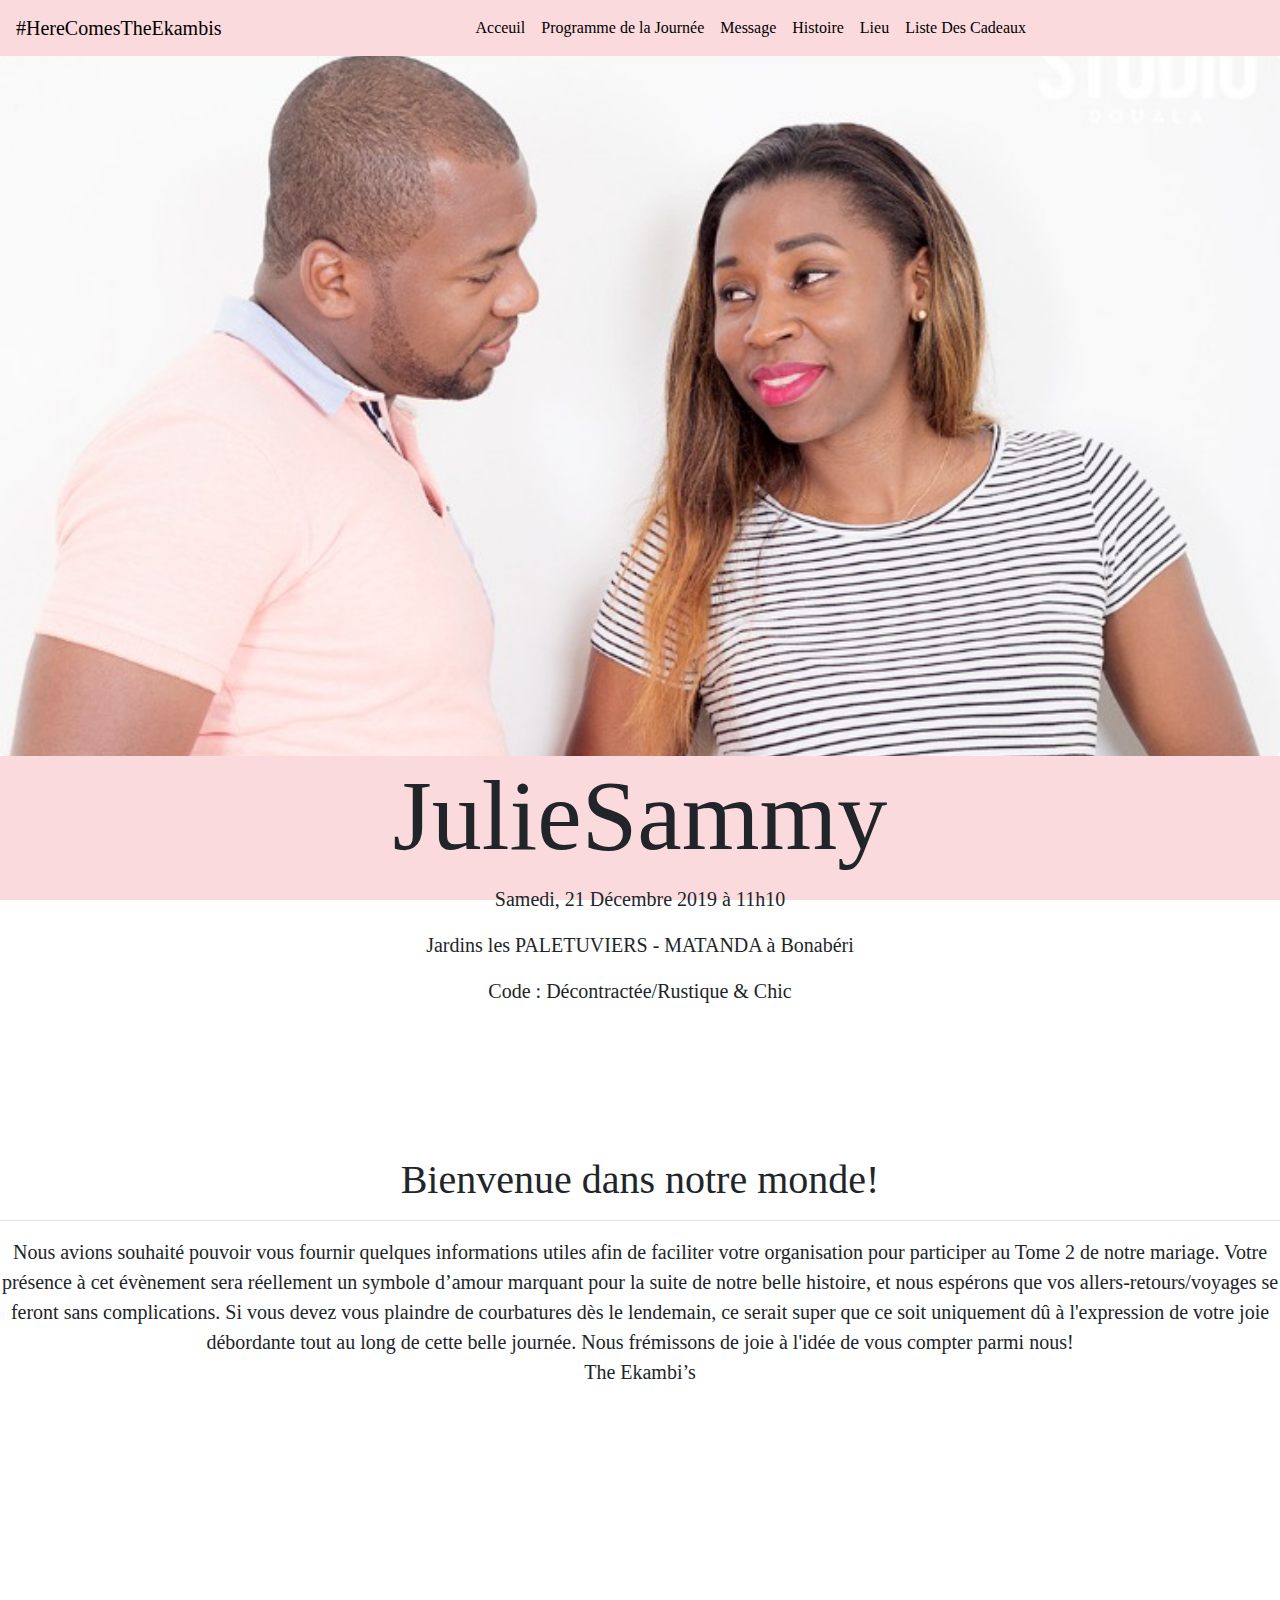
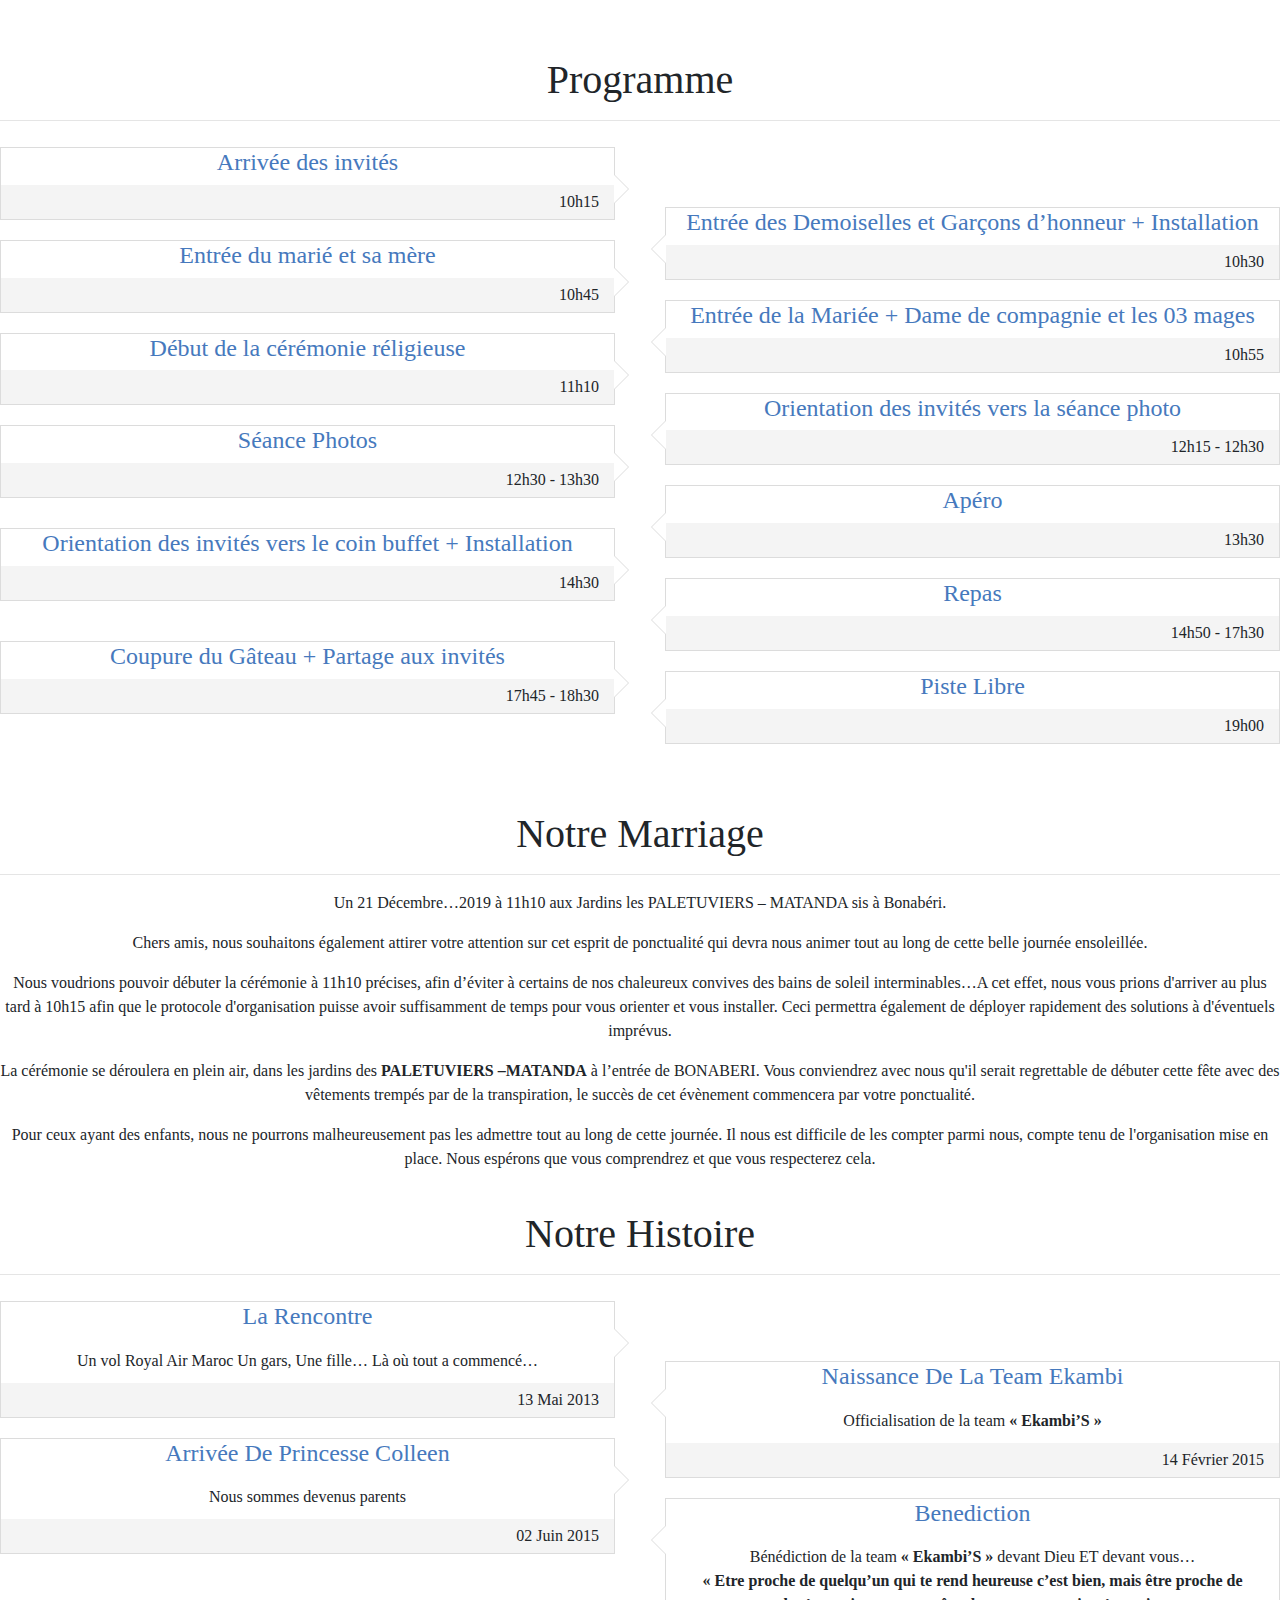
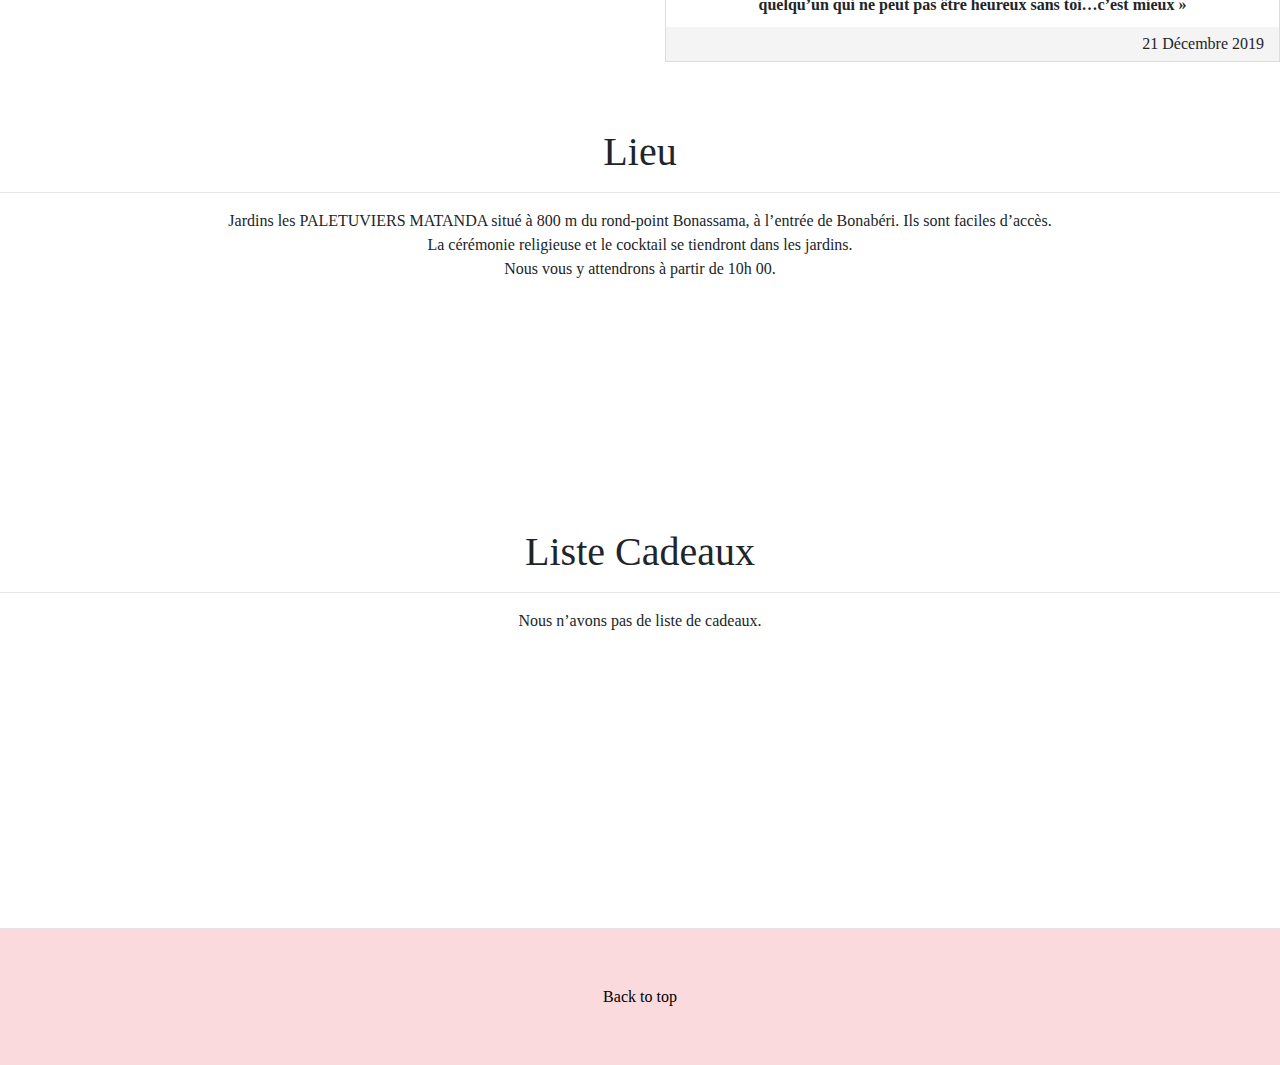
==== index.html @ 468a41d6 "fixed minors" ====
<!DOCTYPE html>
<html lang="en">
  <head>
    <meta charset="utf-8" />
    <meta
      name="viewport"
      content="width=device-width, initial-scale=1, shrink-to-fit=no"
    />
    <link
      rel="stylesheet"
      href="https://maxcdn.bootstrapcdn.com/bootstrap/4.0.0/css/bootstrap.min.css"
      integrity="sha384-Gn5384xqQ1aoWXA+058RXPxPg6fy4IWvTNh0E263XmFcJlSAwiGgFAW/dAiS6JXm"
      crossorigin="anonymous"
    />
    <link
      rel="stylesheet"
      href="https://use.fontawesome.com/releases/v5.7.1/css/all.css"
      integrity="sha384-fnmOCqbTlWIlj8LyTjo7mOUStjsKC4pOpQbqyi7RrhN7udi9RwhKkMHpvLbHG9Sr"
      crossorigin="anonymous"
    />
    <link rel="stylesheet" href="css/style.css" />
  </head>
  <body>
    <nav
      id="main-navbar"
      class="navbar sticky-top navbar-expand-lg navbar-dark bg-marriage-balais"
      style="text-align: center;"
    >
      <a class="navbar-brand" style="font-family: cursive; color: black;" href="#">#HereComesTheEkambis</a>
      <button
        class="navbar-toggler"
        type="button"
        data-toggle="collapse"
        data-target="#main-navbar-opt"
        aria-controls="main-navbar-opt"
        aria-expanded="false"
        aria-label="Toggle navigation"
      >
        <span class="navbar-toggler-icon" style="color: black"></span>
      </button>

      <div
        style="font-family: cursive;"
        class="collapse navbar-collapse"
        id="main-navbar-opt"
      >
        <ul class="navbar-nav mx-auto">
          <li class="nav-item active text-center" >
            <a class="nav-link" href="#acceuil" style="color: black;"
              >Acceuil <span class="sr-only">(current)</span></a
            >
          </li>
          <li class="nav-item text-center">
            <a class="nav-link" href="#program">Programme de la Journée</a>
          </li>
          <li class="nav-item text-center">
            <a class="nav-link" href="#message">Message</a>
          </li>
          <li class="nav-item text-center">
            <a class="nav-link" href="#histoire">Histoire</a>
          </li>
          <li class="nav-item text-center">
            <a class="nav-link" href="#lieu">Lieu</a>
          </li>
          <li class="nav-item text-center">
            <a class="nav-link" href="#liste-de-cadeau">Liste Des Cadeaux</a>
          </li>
        </ul>
      </div>
    </nav>
    <div data-spy="scroll" data-target="#main-navbar" data-offset="0">
      <div id="welcome" class="jumbotron paral welcome-tab"></div>
      <div id="acceuil" class="paral acceuil-tab text-center">
        <h1 class="main-h1-size text-center">
          Julie<i class="fa fa-heart"></i>Sammy
        </h1>
        <p class="lead">
          Samedi, 21 Décembre 2019 à 11h10
        </p>
        <p class="lead">Jardins les PALETUVIERS - MATANDA à Bonabéri</p>
        <p class="lead">
          <i class="fa fa-female"></i> <i class="fa fa-male"></i> Code : Décontractée/Rustique &amp; Chic
        </p>
      </div>
      <div id="marriage-message" class="paral message-tab text-center">
        <h1>Bienvenue dans notre monde!</h1>
        <hr />
        <p class="lead">
          Nous avions souhaité pouvoir vous fournir quelques informations utiles
          afin de faciliter votre organisation pour participer au Tome 2 de
          notre mariage. Votre présence à cet évènement sera réellement un
          symbole d’amour marquant pour la suite de notre belle histoire, et
          nous espérons que vos allers-retours/voyages se feront sans
          complications. Si vous devez vous plaindre de courbatures dès le
          lendemain, ce serait super que ce soit uniquement dû à
          l&#39;expression de votre joie débordante tout au long de cette belle
          journée. Nous frémissons de joie à l&#39;idée de vous compter parmi
          nous! <br /> <i class="fa fa-signature"></i> The Ekambi’s
        </p>
      </div>
      <div id="program" class="paral program-tab text-center">
        <h1>Programme</h1>
        <hr />
        <ul class="timeline">
          <li>
            <div class="timeline-badge">
              <a><i class="fa fa-circle" id=""></i></a>
            </div>
            <div class="timeline-panel">
              <div class="timeline-heading">
                <h4><i class="fa fa-plane-arrival"></i> Arrivée des invités</h4>
              </div>
              <div class="timeline-footer">
                <p class="text-right">10h15</p>
              </div>
            </div>
          </li>

          <li class="timeline-inverted">
            <div class="timeline-badge">
              <a><i class="fa fa-circle invert"></i></a>
            </div>
            <div class="timeline-panel">
              <div class="timeline-heading">
                <h4><i class="fa fa-users"></i> Entrée des Demoiselles et Garçons d’honneur + Installation</h4>
              </div>
              <div class="timeline-footer">
                <p class="text-right">10h30</p>
              </div>
            </div>
          </li>

          <li>
            <div class="timeline-badge">
              <a><i class="fa fa-circle"></i></a>
            </div>
            <div class="timeline-panel">
              <div class="timeline-heading">
                <h4><i class="fa fa-crown"></i> Entrée du marié et sa mère</h4>
              </div>
              <div class="timeline-footer">
                <p class="text-right">10h45</p>
              </div>
            </div>
          </li>

          <li class="timeline-inverted">
            <div class="timeline-badge">
              <a><i class="fa fa-circle invert" id=""></i></a>
            </div>
            <div class="timeline-panel">
              <div class="timeline-heading">
                <h4><i class="fa fa-chess-queen"></i> Entrée de la Mariée + Dame de compagnie et les 03 mages</h4>
              </div>
              <div class="timeline-footer">
                <p class="text-right">10h55</p>
              </div>
            </div>
          </li>

          <li>
            <div class="timeline-badge">
              <a><i class="fa fa-circle"></i></a>
            </div>
            <div class="timeline-panel">
              <div class="timeline-heading">
                <h4><i class="fa fa-church"></i> Début de la cérémonie réligieuse</h4>
              </div>
              <div class="timeline-footer">
                <p class="text-right">11h10</p>
              </div>
            </div>
          </li>

          <li class="timeline-inverted">
            <div class="timeline-badge">
              <a><i class="fa fa-circle invert"></i></a>
            </div>
            <div class="timeline-panel">
              <div class="timeline-heading">
                <h4><i class="fa fa-person-booth"></i> Orientation des invités vers la séance photo</h4>
              </div>
              <div class="timeline-footer">
                <p class="text-right">12h15 - 12h30</p>
              </div>
            </div>
          </li>

          <li>
            <div class="timeline-badge">
              <a><i class="fa fa-circle"></i></a>
            </div>
            <div class="timeline-panel">
              <div class="timeline-heading">
                <h4><i class="fa fa-camera-retro"></i> Séance Photos</h4>
              </div>
              <div class="timeline-footer">
                <p class="text-right">12h30 - 13h30</p>
              </div>
            </div>
          </li>

          <li class="timeline-inverted">
            <div class="timeline-badge">
              <a><i class="fa fa-circle invert" id=""></i></a>
            </div>
            <div class="timeline-panel">
              <div class="timeline-heading">
                <h4><i class="fa fa-apple-alt"></i> Apéro</h4>
              </div>
              <div class="timeline-footer">
                <p class="text-right">13h30</p>
              </div>
            </div>
          </li>

          <li class="timeline">
            <div class="timeline-badge">
              <a><i class="fa fa-circle invert" id=""></i></a>
            </div>
            <div class="timeline-panel">
              <div class="timeline-heading">
                <h4><i class="fa fa-map-signs"></i> Orientation des invités vers le coin buffet + Installation</h4>
              </div>
              <div class="timeline-footer">
                <p class="text-right">14h30</p>
              </div>
            </div>
          </li>

          <li class="timeline-inverted">
            <div class="timeline-badge">
              <a><i class="fa fa-circle invert"></i></a>
            </div>
            <div class="timeline-panel">
              <div class="timeline-heading">
                <h4><i class="fa fa-utensils"></i> Repas</h4>
              </div>
              <div class="timeline-footer">
                <p class="text-right">14h50 - 17h30</p>
              </div>
            </div>
          </li>

          <li class="timeline">
            <div class="timeline-badge">
              <a><i class="fa fa-circle invert" id=""></i></a>
            </div>
            <div class="timeline-panel">
              <div class="timeline-heading">
                <h4><i class="fa fa-birthday-cake"></i> Coupure du Gâteau + Partage aux invités</h4>
              </div>
              <div class="timeline-footer">
                <p class="text-right">17h45 - 18h30</p>
              </div>
            </div>
          </li>

          <li class="timeline-inverted">
            <div class="timeline-badge">
              <a><i class="fa fa-circle invert"></i></a>
            </div>
            <div class="timeline-panel">
              <div class="timeline-heading">
                <h4><i class="fa fa-guitar"></i> Piste Libre</h4>
              </div>
              <div class="timeline-footer">
                <p class="text-right">19h00</p>
              </div>
            </div>
          </li>

          <li class="clearfix no-float"></li>
        </ul>
      </div>
      <div id="message" class="paral marriage-tab text-center">
        <h1>Notre Marriage</h1>
        <hr />
        <p>Un 21 Décembre…2019 à 11h10 aux Jardins les PALETUVIERS – MATANDA sis à Bonabéri.</p>
        <p>Chers amis, nous souhaitons également attirer votre attention sur cet esprit de ponctualité qui devra nous animer tout au long de cette belle journée ensoleillée.</p>
        <p>Nous voudrions pouvoir débuter la cérémonie à 11h10 précises, afin d’éviter à
          certains de nos chaleureux convives des bains de soleil interminables…A cet effet,
          nous vous prions d&#39;arriver au plus tard à 10h15 afin que le protocole d&#39;organisation
          puisse avoir suffisamment de temps pour vous orienter et vous installer. Ceci
          permettra également de déployer rapidement des solutions à d&#39;éventuels imprévus.</p>
        <p>La cérémonie se déroulera en plein air, dans les jardins des <span class="font-weight-bold">PALETUVIERS
          –MATANDA</span> à l’entrée de BONABERI. Vous conviendrez avec nous qu&#39;il serait
          regrettable de débuter cette fête avec des vêtements trempés par de la transpiration,
          le succès de cet évènement commencera par votre ponctualité.</p>
        <p>Pour ceux ayant des enfants, nous ne pourrons malheureusement pas les admettre
          tout au long de cette journée. Il nous est difficile de les compter parmi nous, compte
          tenu de l&#39;organisation mise en place. Nous espérons que vous comprendrez et que
          vous respecterez cela.</p>
      </div>
      <div id="histoire" class="paral histoire-tab text-center">
        <h1 style="font-family: cursive;">Notre Histoire</h1>
        <hr />
        <ul class="timeline">
          <li>
            <div class="timeline-badge">
              <a><i class="fa fa-circle" id=""></i></a>
            </div>
            <div class="timeline-panel">
              <div class="timeline-heading">
                <h4><i class="fa fa-handshake"></i> La Rencontre</h4>
              </div>
              <div class="timeline-body">
                <p>
                  Un vol Royal Air Maroc <i class="fa fa-plane-departure"></i> Un gars, Une fille… Là où tout a commencé…
                </p>
              </div>
              <div class="timeline-footer">
                <p class="text-right">13 Mai 2013</p>
              </div>
            </div>
          </li>

          <li class="timeline-inverted">
            <div class="timeline-badge">
              <a><i class="fa fa-circle invert"></i></a>
            </div>
            <div class="timeline-panel">
              <div class="timeline-heading">
                <h4><i class="fa fa-ring"></i> Naissance De La Team Ekambi</h4>
              </div>
              <div class="timeline-body">
                <p>
                  Officialisation de la team <span class="font-weight-bold">« Ekambi’S »</span>
                </p>
              </div>
              <div class="timeline-footer">
                <p class="text-right">14 Février 2015</p>
              </div>
            </div>
          </li>

          <li>
            <div class="timeline-badge">
              <a><i class="fa fa-circle" id=""></i></a>
            </div>
            <div class="timeline-panel">
              <div class="timeline-heading">
                <h4><i class="fa fa-crown"></i> Arrivée De Princesse Colleen</h4>
              </div>
              <div class="timeline-body">
                <p>
                  Nous sommes devenus parents
                </p>
              </div>
              <div class="timeline-footer">
                <p class="text-right">02 Juin 2015</p>
              </div>
            </div>
          </li>

          <li class="timeline-inverted">
            <div class="timeline-badge">
              <a><i class="fa fa-circle invert" id=""></i></a>
            </div>
            <div class="timeline-panel">
              <div class="timeline-heading">
                <h4><i class="fa fa-praying-hands"></i> Benediction</h4>
              </div>
              <div class="timeline-body">
                <p>Bénédiction de la team <span class="font-weight-bold">« Ekambi’S »</span> devant Dieu ET devant vous… <br />
                  <span class="font-weight-bold">« Etre proche de quelqu’un qui te rend heureuse c’est bien, mais être proche de quelqu’un qui ne peut pas être heureux sans toi…c’est mieux »</span></p>
              </div>
              <div class="timeline-footer">
                <p class="text-right">21 Décembre 2019</p>
              </div>
            </div>
          </li>

          <li class="clearfix no-float"></li>
        </ul>
      </div>

      <div id="lieu" class="paral lieu-tab text-center">
        <h1>Lieu</h1>
        <hr />
        Jardins les PALETUVIERS MATANDA situé à 800 m du rond-point Bonassama, à
        l’entrée de Bonabéri. Ils sont faciles d’accès. <br /> La cérémonie religieuse
        et le cocktail se tiendront dans les jardins. <br /> Nous vous y attendrons à
        partir de 10h 00.
      </div>
      <div id="liste-de-cadeau" class="paral liste-cadeaux-tab text-center">
        <h1>Liste Cadeaux</h1>
        <hr />
        <p>Nous n’avons pas de liste de cadeaux.</p>
      </div>
    </div>
    <footer class="wn-footer">
      <p></p>
      <p>
        <a href="#"> <i class="fa fa-chevron-up"></i> Back to top</a>
      </p>
    </footer>
    <!-- Bootstrap 4 Scripts -->
    <script
      src="https://code.jquery.com/jquery-3.2.1.slim.min.js"
      integrity="sha384-KJ3o2DKtIkvYIK3UENzmM7KCkRr/rE9/Qpg6aAZGJwFDMVNA/GpGFF93hXpG5KkN"
      crossorigin="anonymous"
    ></script>
    <script
      src="https://cdnjs.cloudflare.com/ajax/libs/popper.js/1.12.9/umd/popper.min.js"
      integrity="sha384-ApNbgh9B+Y1QKtv3Rn7W3mgPxhU9K/ScQsAP7hUibX39j7fakFPskvXusvfa0b4Q"
      crossorigin="anonymous"
    ></script>
    <script
      src="https://maxcdn.bootstrapcdn.com/bootstrap/4.0.0/js/bootstrap.min.js"
      integrity="sha384-JZR6Spejh4U02d8jOt6vLEHfe/JQGiRRSQQxSfFWpi1MquVdAyjUar5+76PVCmYl"
      crossorigin="anonymous"
    ></script>
    <script src="js/difference-days.js" type="text/javascript"></script>
    <script type="text/javascript">
      $(document).ready(function() {
        $("#numberOfDays").text(fnGetDiffDays());
      });
      $("body").scrollspy({ target: "#main-navbar" });
    </script>
  </body>
</html>
---- css/style.css ----
/* new pink: #fadadd */
.paral {
  background-attachment: fixed;
  background-size: cover;
}
.jumbotron {
  margin-bottom: 0;
}
.navbar-nav .nav-item .nav-link {
  color: black;
}

/* Footer */
.wn-footer {
  padding: 2.5rem 0;
  text-align: center;
  background-color: #fadadd;
  border-top: 0.05rem solid #e5e5e5;
}

.wn-footer a {
  color: black;
}

.wn-footer a:hover {
  text-decoration: underline;
}

.bg-marriage-balais {
  background-color: #fadadd;
}
.main-h1-size {
  /* color: #2d241e; */
  font-size: 100px;
  font-family: "Neue Helvetica";
}
.welcome-tab {
  background-image: url("../img/people/the-eyes.jpeg");
  background-position: 10% 3%;
  text-align: center;
  min-height: 700px;
}

.acceuil-tab {
  background-image: url("../img/bg/pink-bg.png");
  min-height: 400px;
}
.marriage-tab {
  background-image: url("../img/bg/white-bg.png");
  min-height: 400px;
}
.program-tab {
  background-image: url("../img/bg/pink-bg.png");
  min-height: 400px;
}
.histoire-tab {
  background-image: url("../img/bg/pink-bg.png");
  min-height: 300px;
  background-position: 20% -10%;
}
.message-tab {
  background-image: url("../img/family2.jpeg");
  min-height: 500px;
}
.lieu-tab {
  background-image: url("../img/bg/white-bg.png");
  min-height: 400px;
}
.liste-cadeaux-tab {
  background-image: url("../img/bg/pink-bg.png");
  min-height: 400px;
}

body {
  font-family: "Century Gothic, CenturyGothic, AppleGothic, sans-serif";
}

.cursive-font {
  font-family: cursive;
}

/* -----------------------------------------------
 * Timeline
 * --------------------------------------------- */
.timeline {
  list-style: none;
  padding: 10px 0;
  position: relative;
  font-weight: 300;
}
.timeline:before {
  top: 0;
  bottom: 0;
  position: absolute;
  content: " ";
  width: 2px;
  background: #ffffff;
  left: 50%;
  margin-left: -1.5px;
}
.timeline > li {
  margin-bottom: 20px;
  position: relative;
  width: 50%;
  float: left;
  clear: left;
}
.timeline > li:before,
.timeline > li:after {
  content: " ";
  display: table;
}
.timeline > li:after {
  clear: both;
}
.timeline > li:before,
.timeline > li:after {
  content: " ";
  display: table;
}
.timeline > li:after {
  clear: both;
}
.timeline > li > .timeline-panel {
  width: calc(100% - 25px);
  width: -moz-calc(100% - 25px);
  width: -webkit-calc(100% - 25px);
  float: left;
  border: 1px solid #dcdcdc;
  background: #ffffff;
  position: relative;
}
.timeline > li > .timeline-panel:before {
  position: absolute;
  top: 26px;
  right: -15px;
  display: inline-block;
  border-top: 15px solid transparent;
  border-left: 15px solid #dcdcdc;
  border-right: 0 solid #dcdcdc;
  border-bottom: 15px solid transparent;
  content: " ";
}
.timeline > li > .timeline-panel:after {
  position: absolute;
  top: 27px;
  right: -14px;
  display: inline-block;
  border-top: 14px solid transparent;
  border-left: 14px solid #ffffff;
  border-right: 0 solid #ffffff;
  border-bottom: 14px solid transparent;
  content: " ";
}
.timeline > li > .timeline-badge {
  color: #ffffff;
  width: 24px;
  height: 24px;
  line-height: 50px;
  text-align: center;
  position: absolute;
  top: 16px;
  right: -12px;
  z-index: 100;
}
.timeline > li.timeline-inverted > .timeline-panel {
  float: right;
}
.timeline > li.timeline-inverted > .timeline-panel:before {
  border-left-width: 0;
  border-right-width: 15px;
  left: -15px;
  right: auto;
}
.timeline > li.timeline-inverted > .timeline-panel:after {
  border-left-width: 0;
  border-right-width: 14px;
  left: -14px;
  right: auto;
}
.timeline-badge > a {
  color: #ffffff !important;
}
.timeline-badge a:hover {
  color: #dcdcdc !important;
}
.timeline-title {
  margin-top: 0;
  color: inherit;
}
.timeline-heading h4 {
  font-weight: 400;
  padding: 0 15px;
  color: #4679bd;
}
.timeline-body > p,
.timeline-body > ul {
  padding: 10px 15px;
  margin-bottom: 0;
}
.timeline-footer {
  padding: 5px 15px;
  background-color: #f4f4f4;
}
.timeline-footer p {
  margin-bottom: 0;
}
.timeline-footer > a {
  cursor: pointer;
  text-decoration: none;
}
.timeline > li.timeline-inverted {
  float: right;
  clear: right;
}
.timeline > li:nth-child(2) {
  margin-top: 60px;
}
.timeline > li.timeline-inverted > .timeline-badge {
  left: -12px;
}
.no-float {
  float: none !important;
}
@media only screen and (max-width: 768px) {
  .welcome-tab {
    background-image: url("../img/people/the-eyes.jpeg");
    background-position: 30% 0%;
    text-align: center;
    min-height: 300px;
    background-size: cover;
  }

  .paral {
    background-attachment: fixed;
    background-size: contain;
  }

  .lieu-tab {
    background-image: url("../img/bg/white-bg.png");
    min-height: 200px;
    /* font-size: 20px;
    font: 20px bold; */
  }
  .main-h1-size {
    font-size: 60px;
  }
}
@media (max-width: 767px) {
  ul.timeline:before {
    left: 40px;
  }
  ul.timeline > li {
    margin-bottom: 0px;
    position: relative;
    width: 100%;
    float: left;
    clear: left;
  }
  ul.timeline > li > .timeline-panel {
    width: calc(100% - 65px);
    width: -moz-calc(100% - 65px);
    width: -webkit-calc(100% - 65px);
  }
  ul.timeline > li > .timeline-badge {
    left: 28px;
    margin-left: 0;
    top: 16px;
  }
  ul.timeline > li > .timeline-panel {
    float: right;
  }
  ul.timeline > li > .timeline-panel:before {
    border-left-width: 0;
    border-right-width: 15px;
    left: -15px;
    right: auto;
  }
  ul.timeline > li > .timeline-panel:after {
    border-left-width: 0;
    border-right-width: 14px;
    left: -14px;
    right: auto;
  }
  .timeline > li.timeline-inverted {
    float: left;
    clear: left;
    margin-top: 30px;
    margin-bottom: 30px;
  }
  .timeline > li.timeline-inverted > .timeline-badge {
    left: 28px;
  }
}
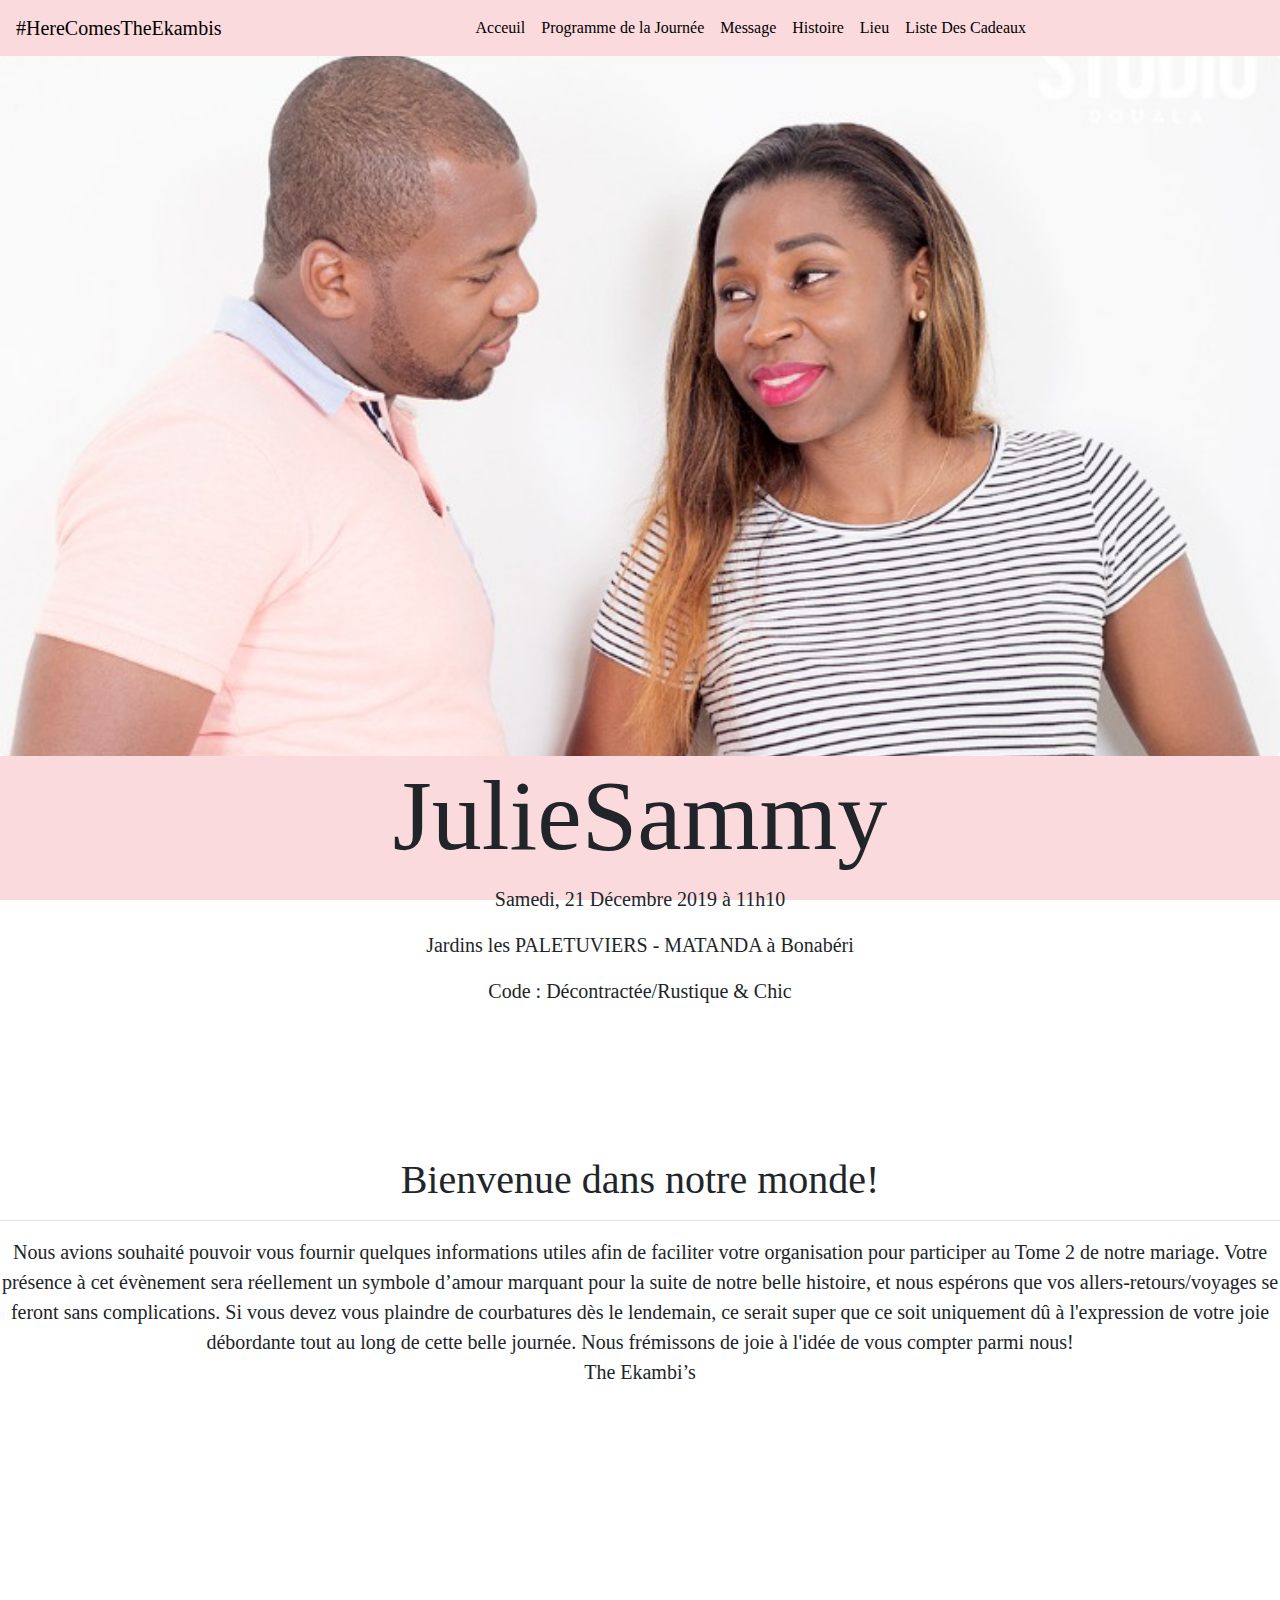
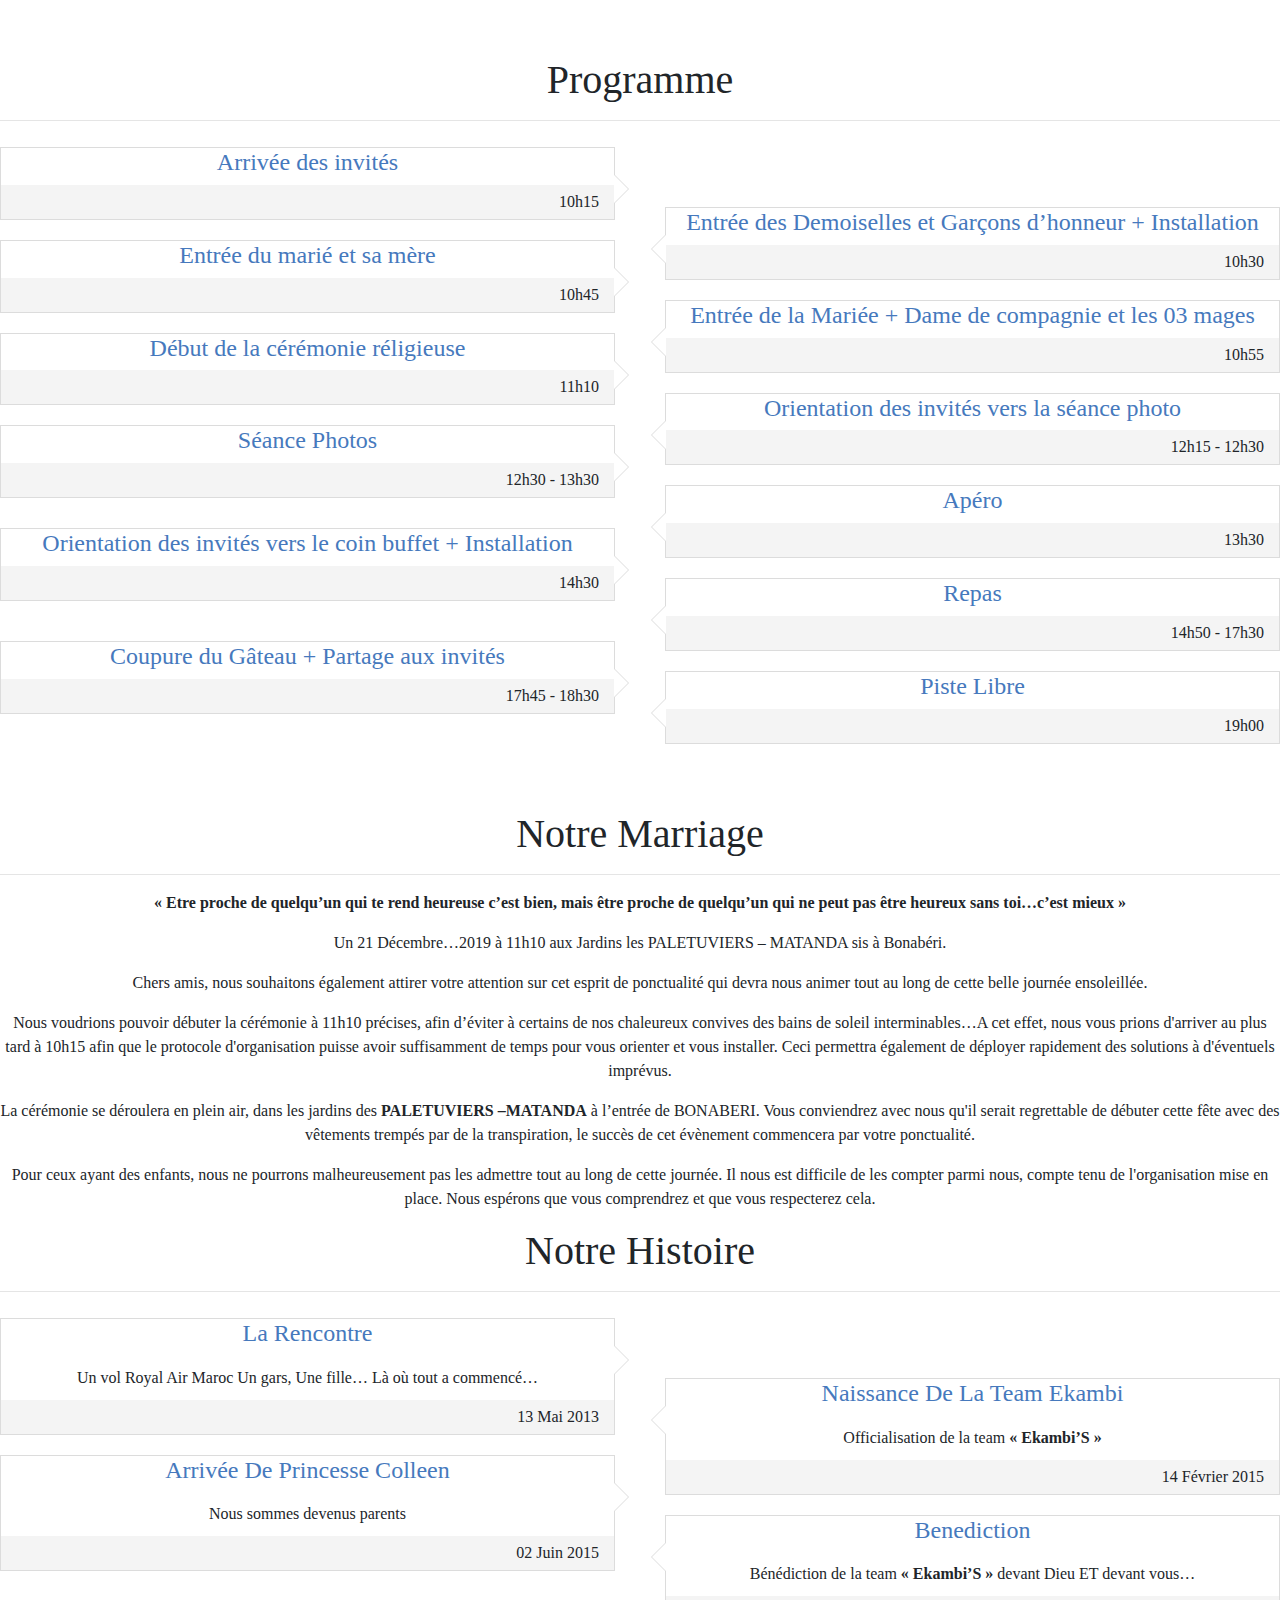
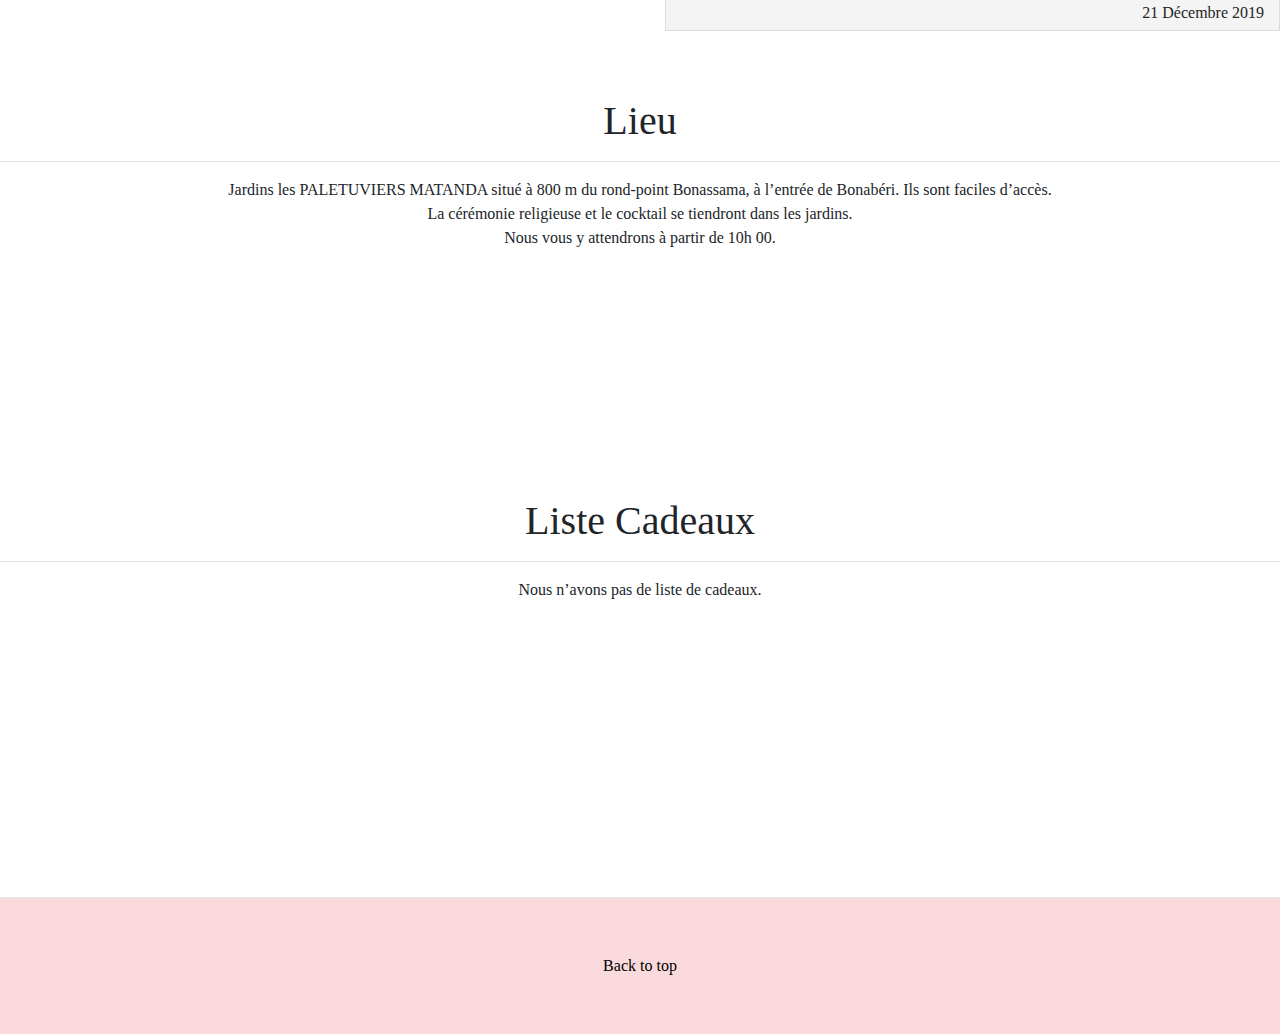
==== commit f9833313: "fixed more minors than seniors lol" ====
--- a/index.html
+++ b/index.html
@@ -276,6 +276,7 @@
       <div id="message" class="paral marriage-tab text-center">
         <h1>Notre Marriage</h1>
         <hr />
+        <p><span class="font-weight-bold">« Etre proche de quelqu’un qui te rend heureuse c’est bien, mais être proche de quelqu’un qui ne peut pas être heureux sans toi…c’est mieux »</span></p>
         <p>Un 21 Décembre…2019 à 11h10 aux Jardins les PALETUVIERS – MATANDA sis à Bonabéri.</p>
         <p>Chers amis, nous souhaitons également attirer votre attention sur cet esprit de ponctualité qui devra nous animer tout au long de cette belle journée ensoleillée.</p>
         <p>Nous voudrions pouvoir débuter la cérémonie à 11h10 précises, afin d’éviter à
@@ -363,7 +364,7 @@
               </div>
               <div class="timeline-body">
                 <p>Bénédiction de la team <span class="font-weight-bold">« Ekambi’S »</span> devant Dieu ET devant vous… <br />
-                  <span class="font-weight-bold">« Etre proche de quelqu’un qui te rend heureuse c’est bien, mais être proche de quelqu’un qui ne peut pas être heureux sans toi…c’est mieux »</span></p>
+                  </p>
               </div>
               <div class="timeline-footer">
                 <p class="text-right">21 Décembre 2019</p>
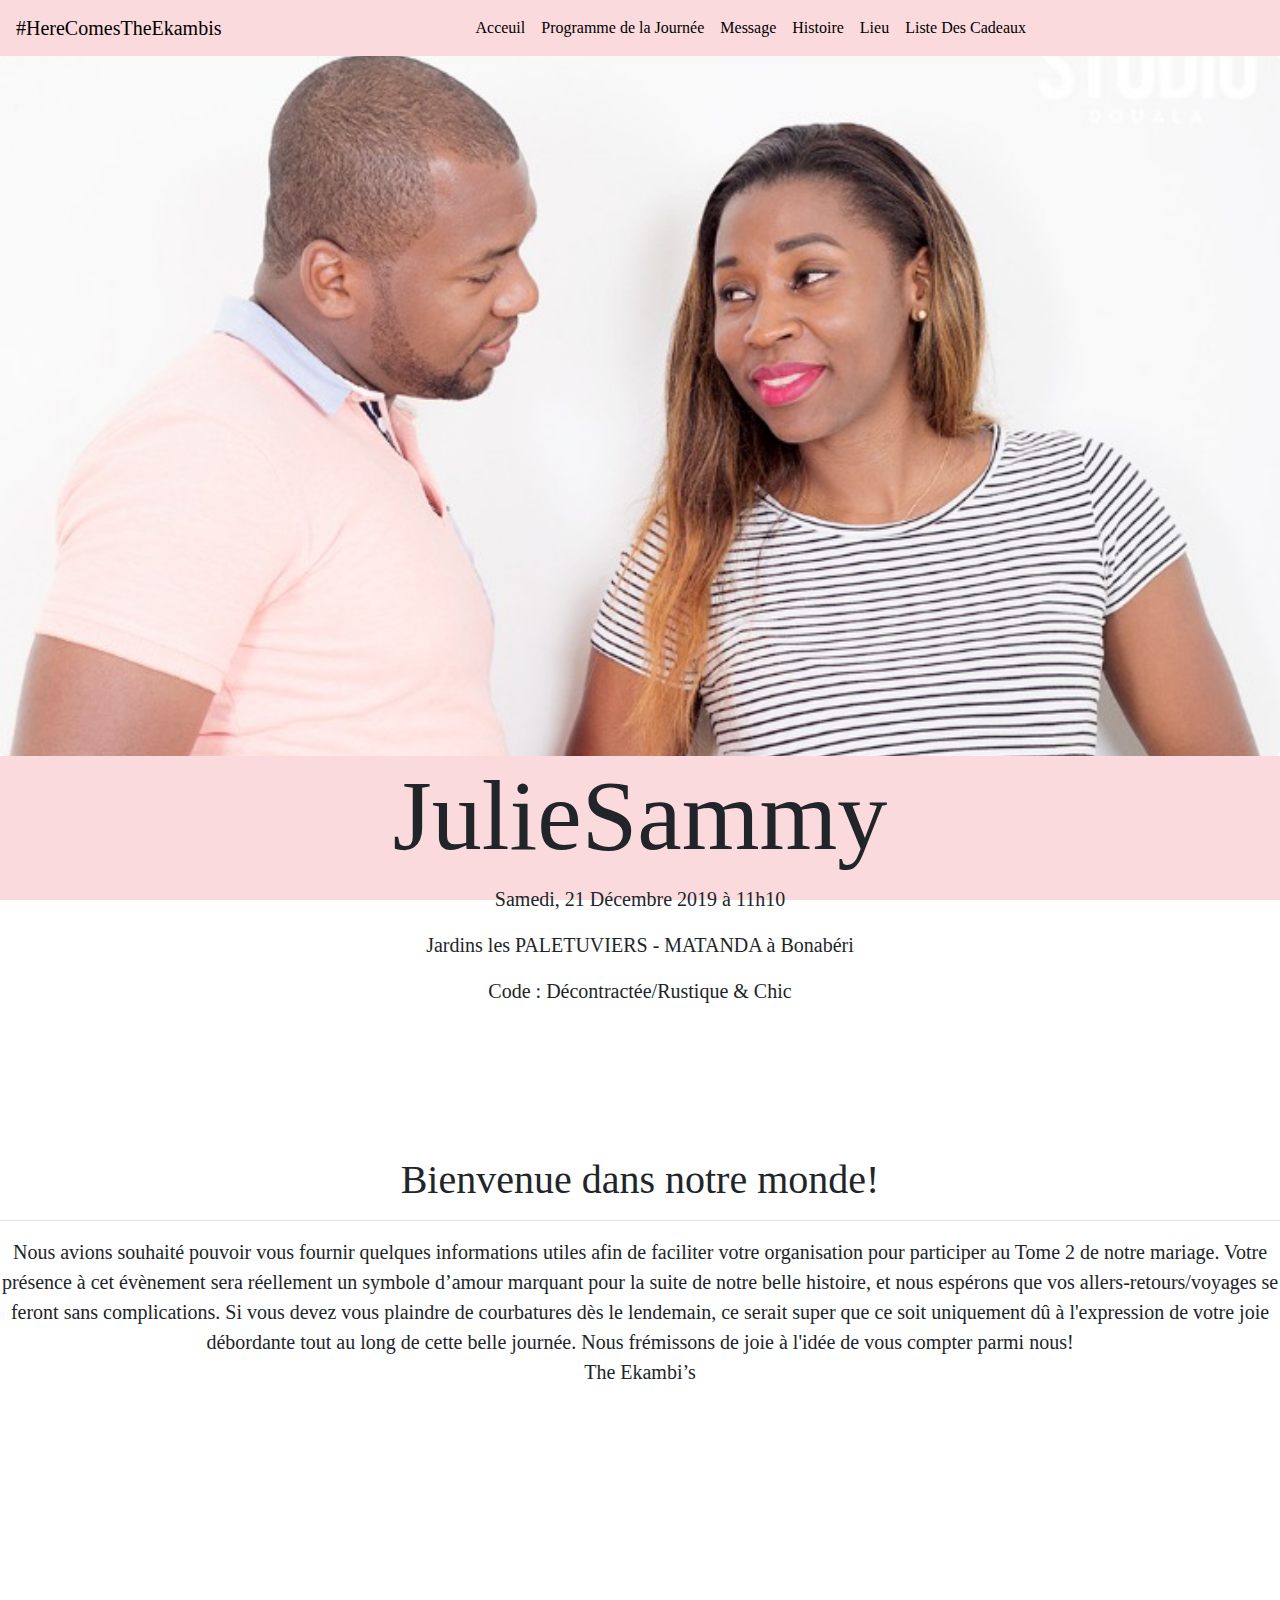
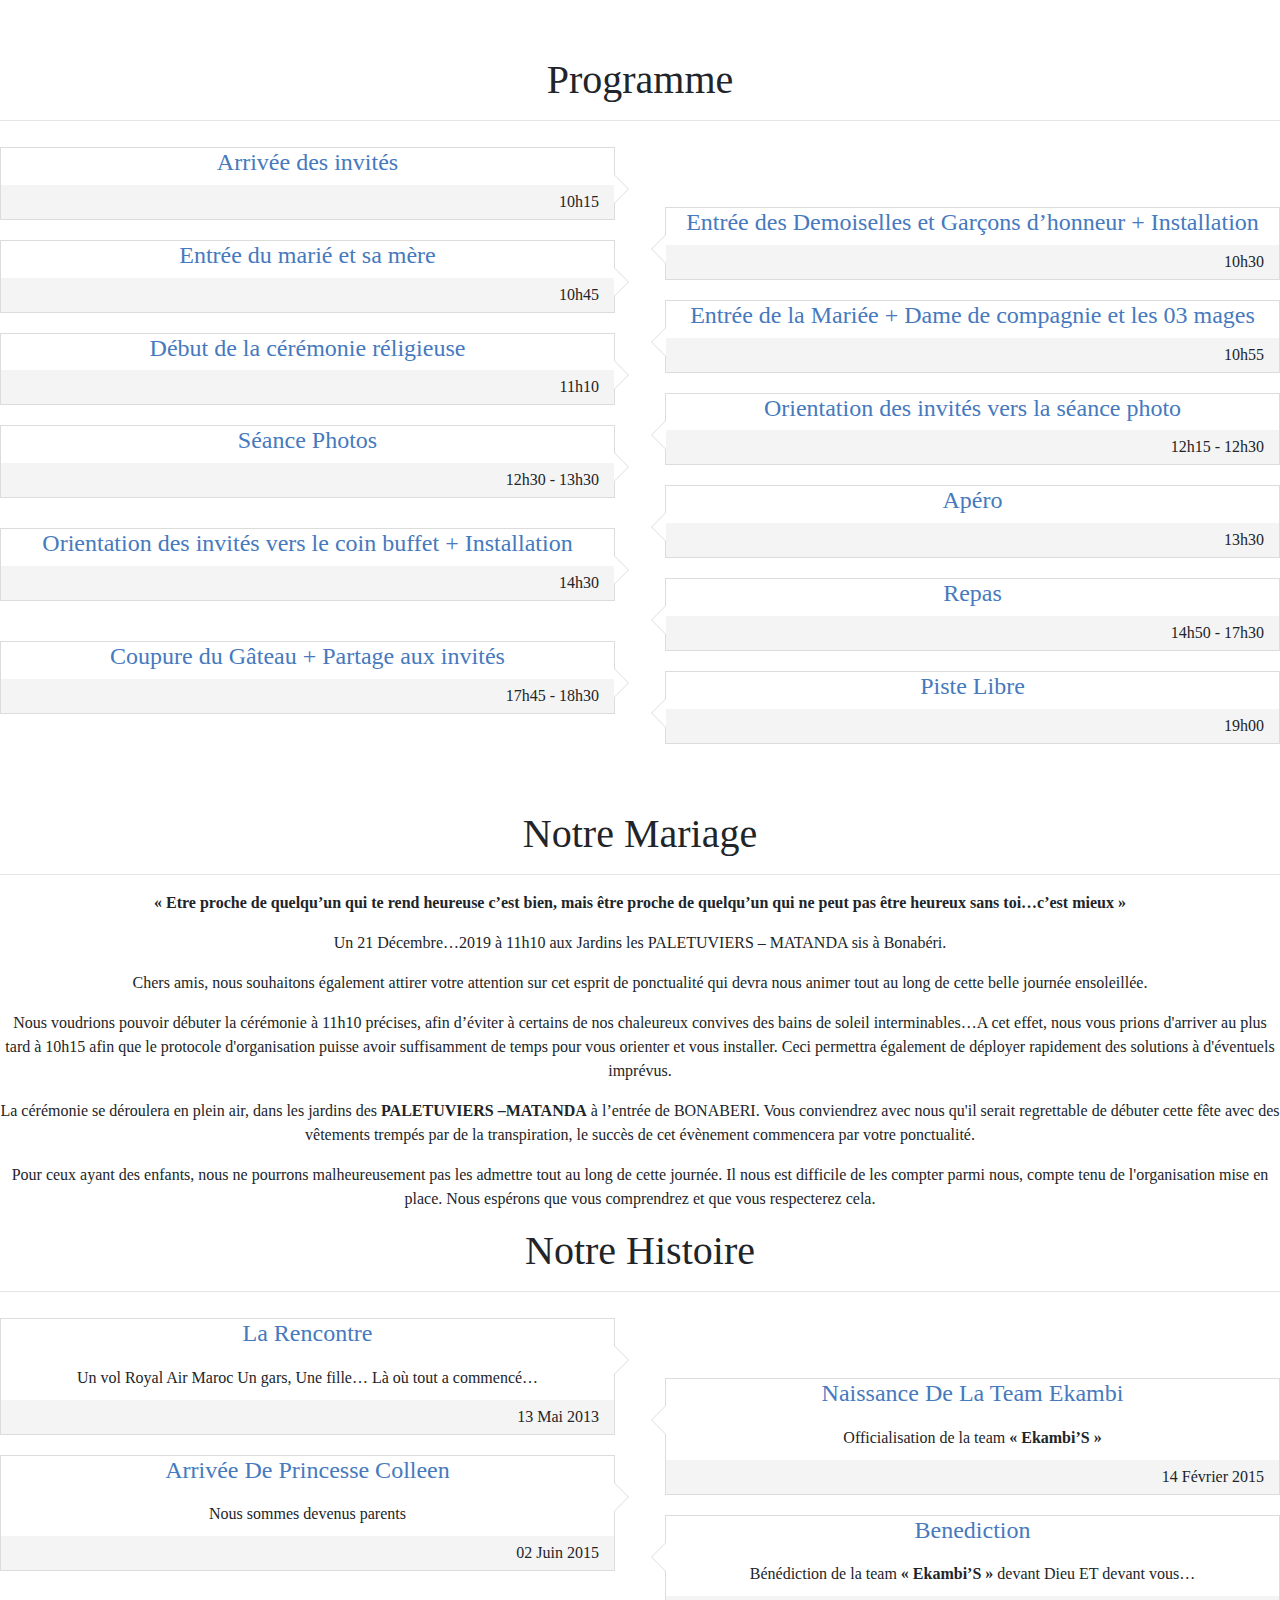
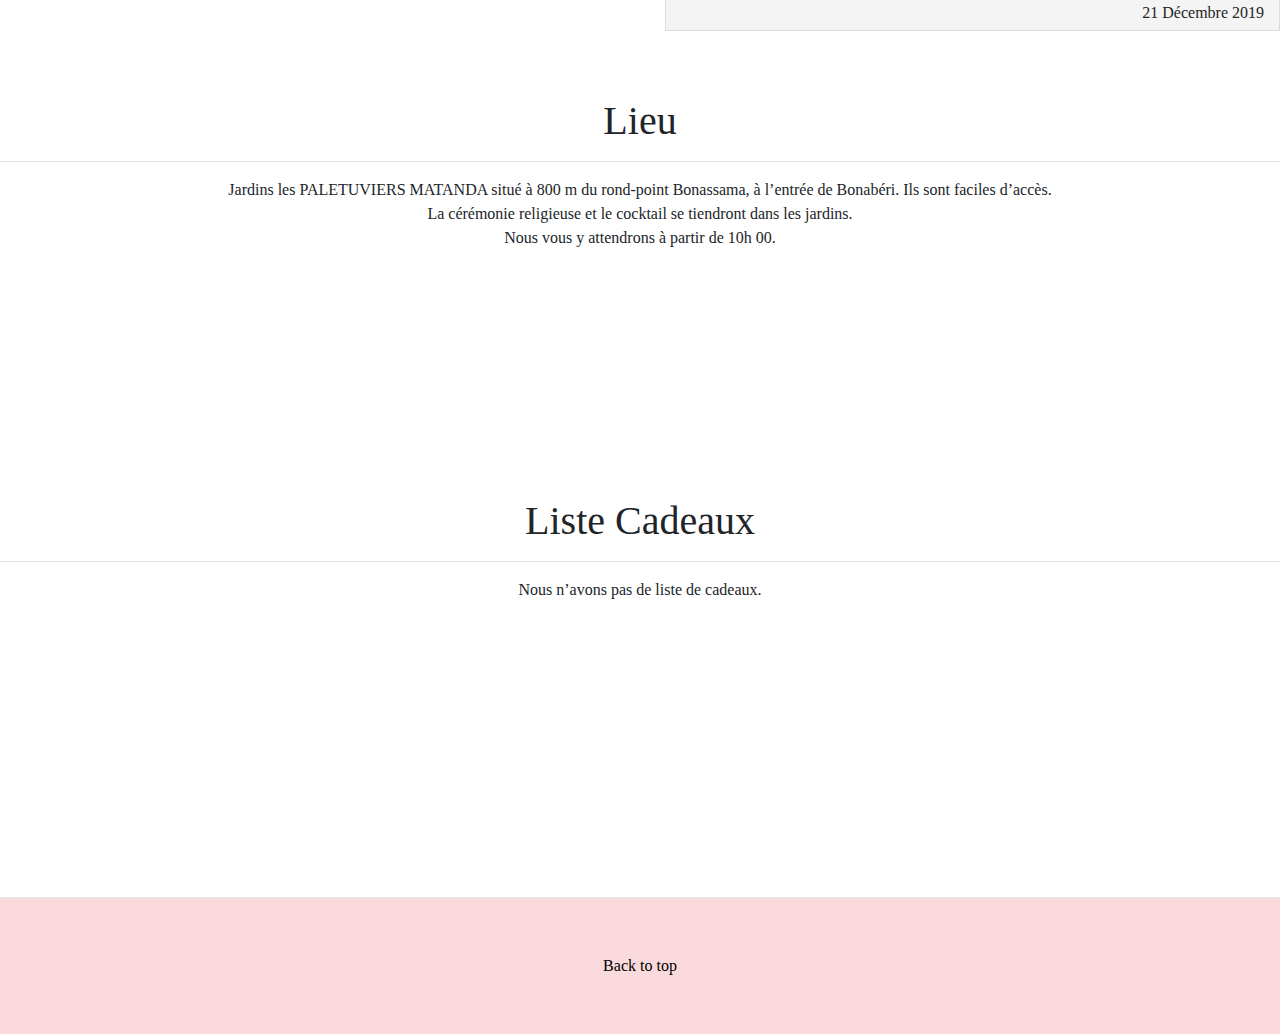
==== commit e9a7a3ac: "remove typo" ====
--- a/index.html
+++ b/index.html
@@ -274,7 +274,7 @@
         </ul>
       </div>
       <div id="message" class="paral marriage-tab text-center">
-        <h1>Notre Marriage</h1>
+        <h1>Notre Mariage</h1>
         <hr />
         <p><span class="font-weight-bold">« Etre proche de quelqu’un qui te rend heureuse c’est bien, mais être proche de quelqu’un qui ne peut pas être heureux sans toi…c’est mieux »</span></p>
         <p>Un 21 Décembre…2019 à 11h10 aux Jardins les PALETUVIERS – MATANDA sis à Bonabéri.</p>
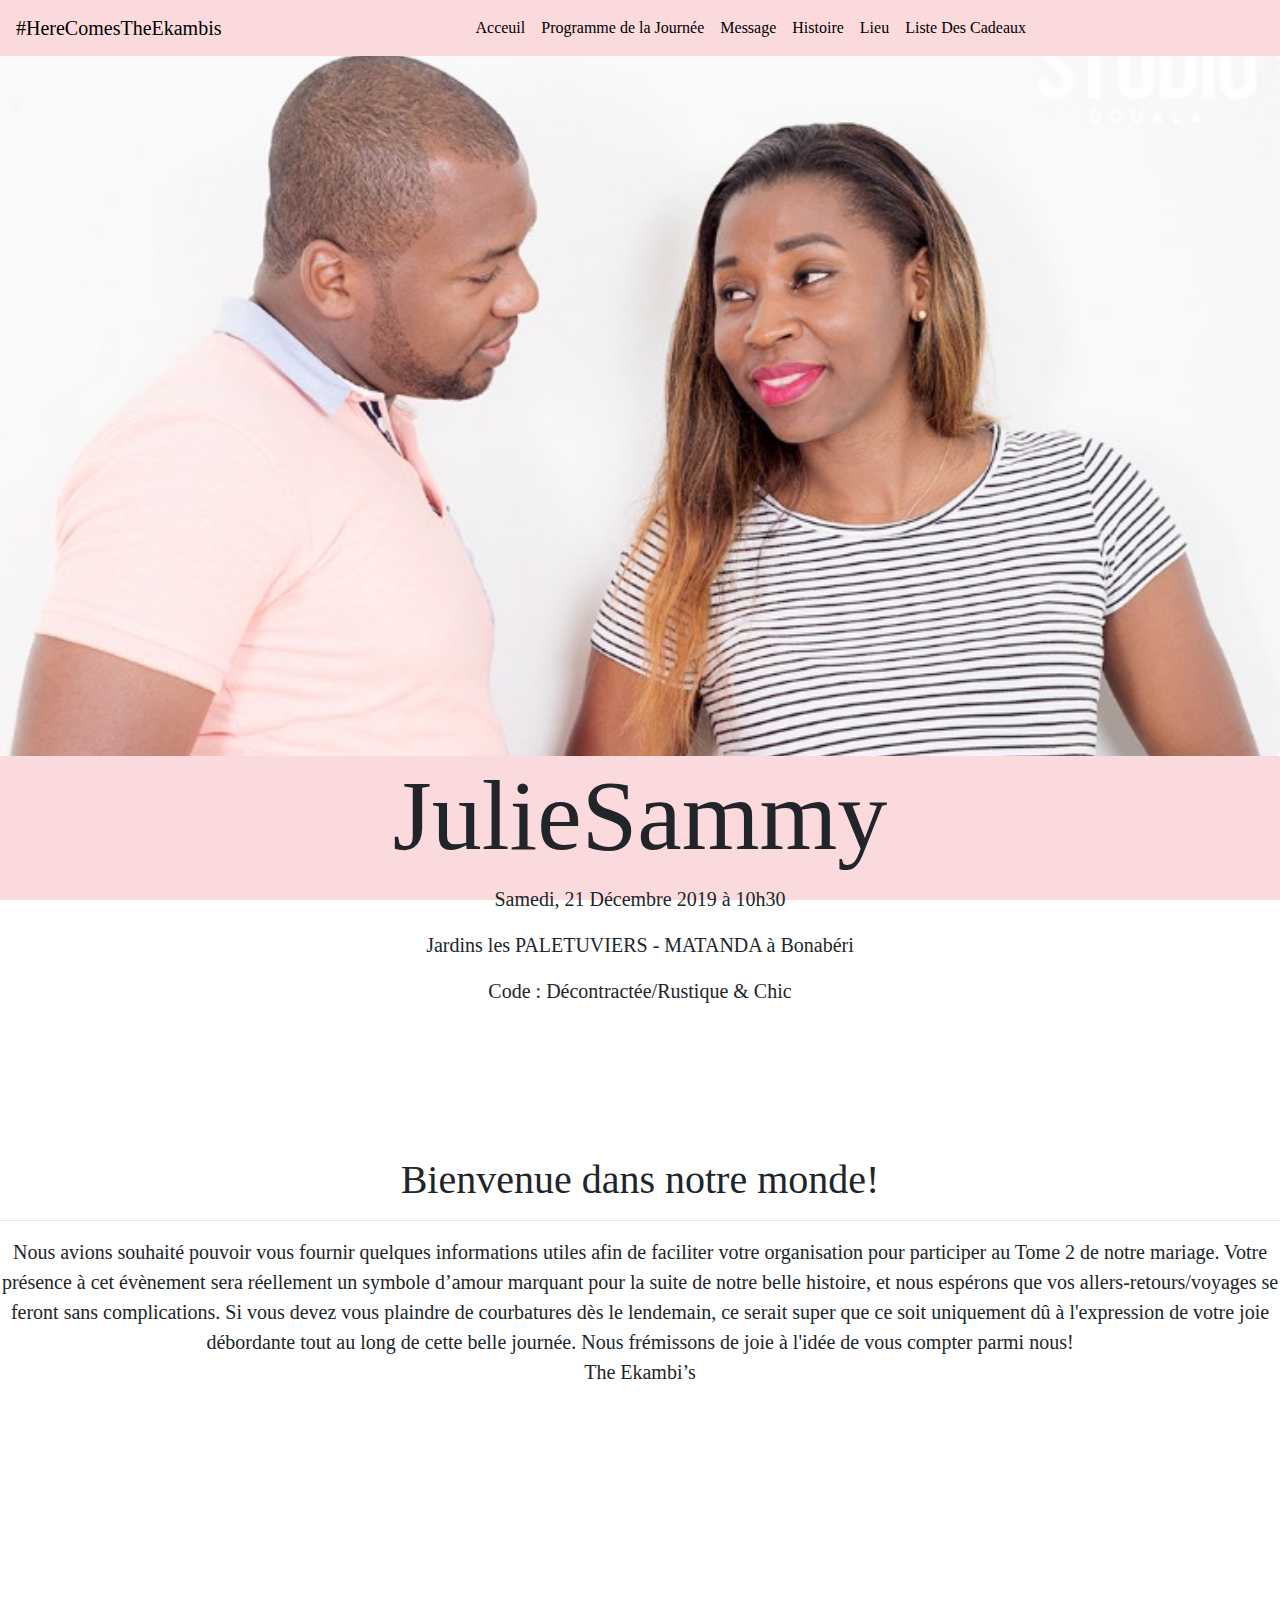
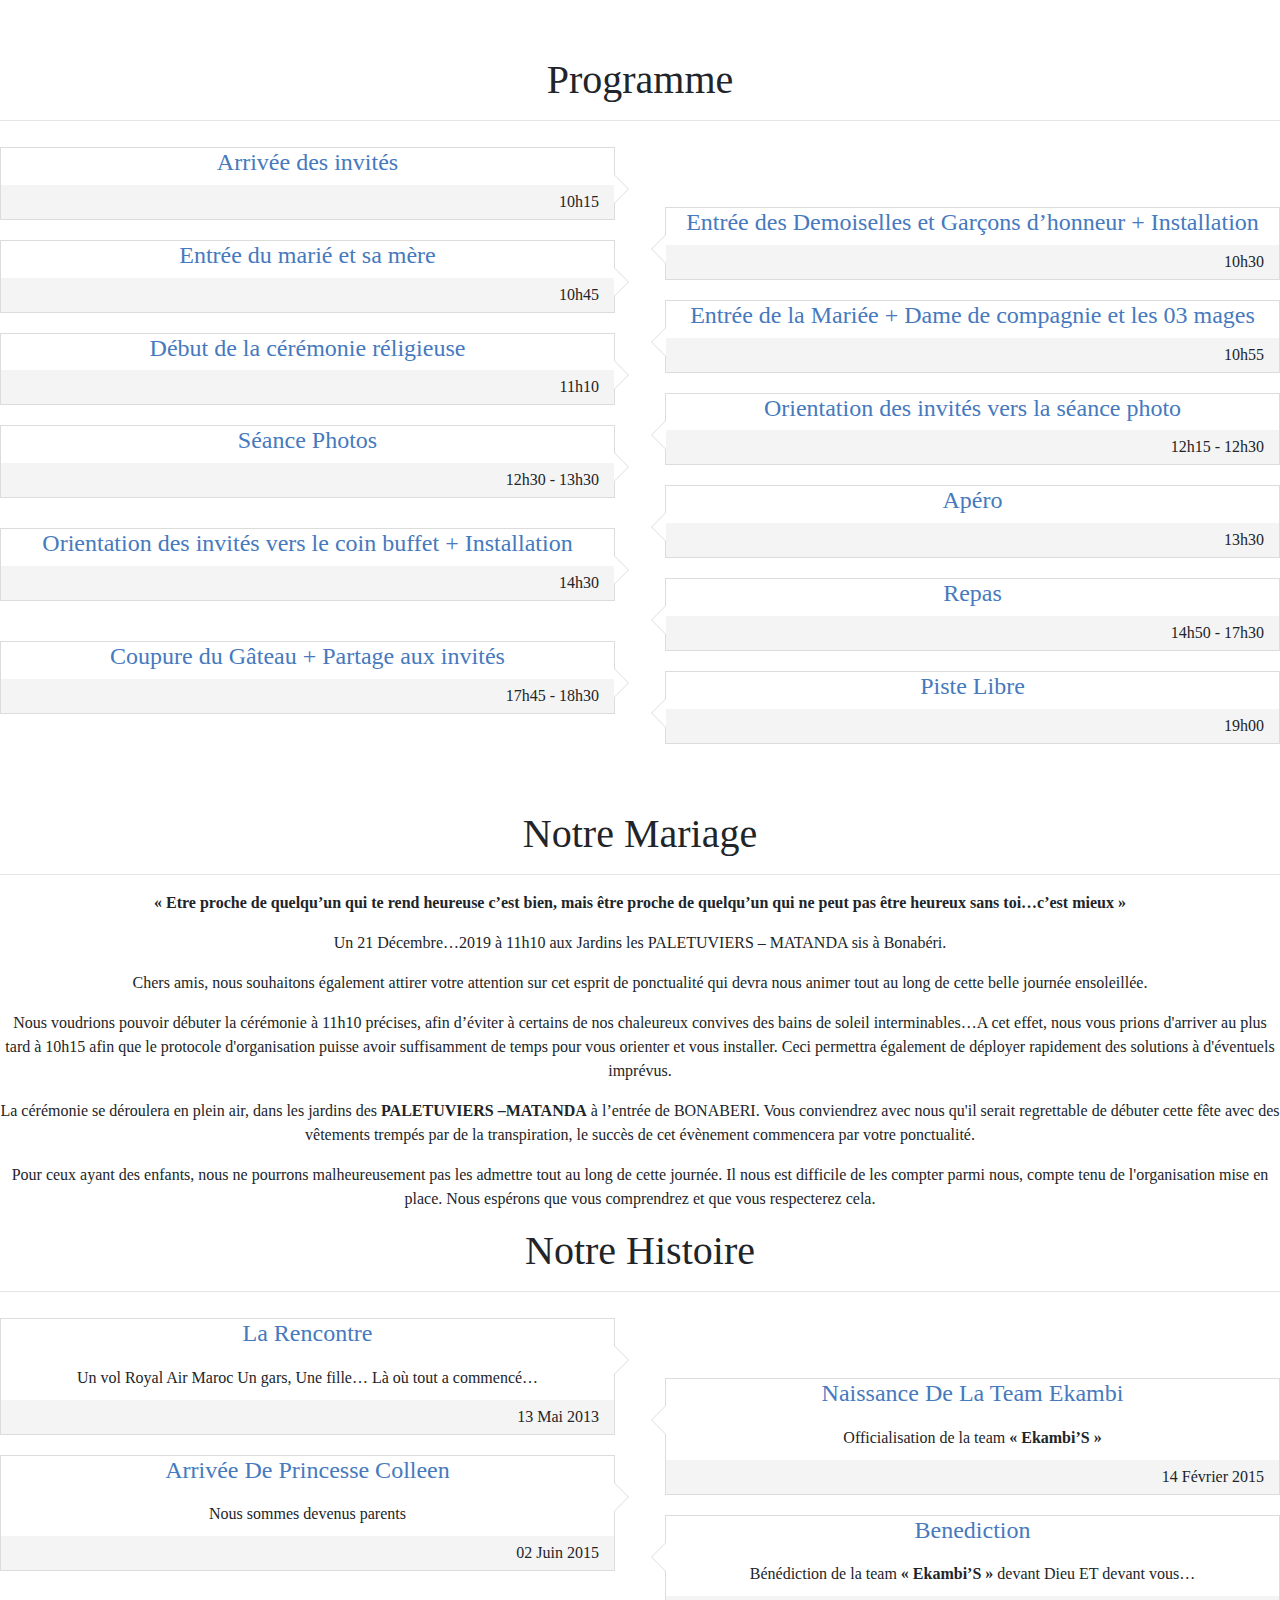
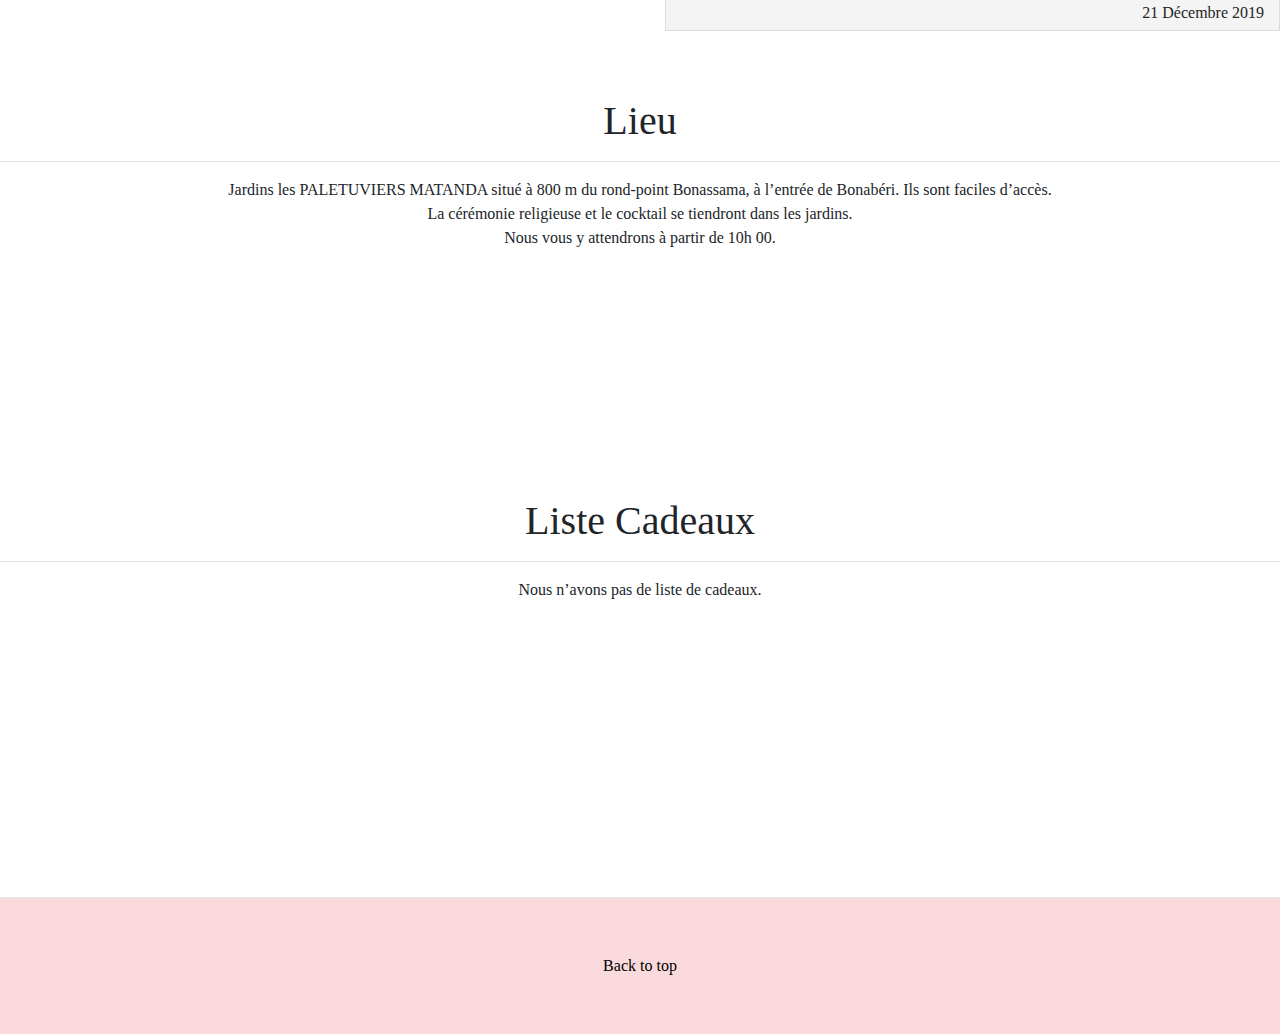
==== commit da76137c: "fixed time" ====
--- a/index.html
+++ b/index.html
@@ -75,7 +75,7 @@
           Julie<i class="fa fa-heart"></i>Sammy
         </h1>
         <p class="lead">
-          Samedi, 21 Décembre 2019 à 11h10
+          Samedi, 21 Décembre 2019 à 10h30
         </p>
         <p class="lead">Jardins les PALETUVIERS - MATANDA à Bonabéri</p>
         <p class="lead">
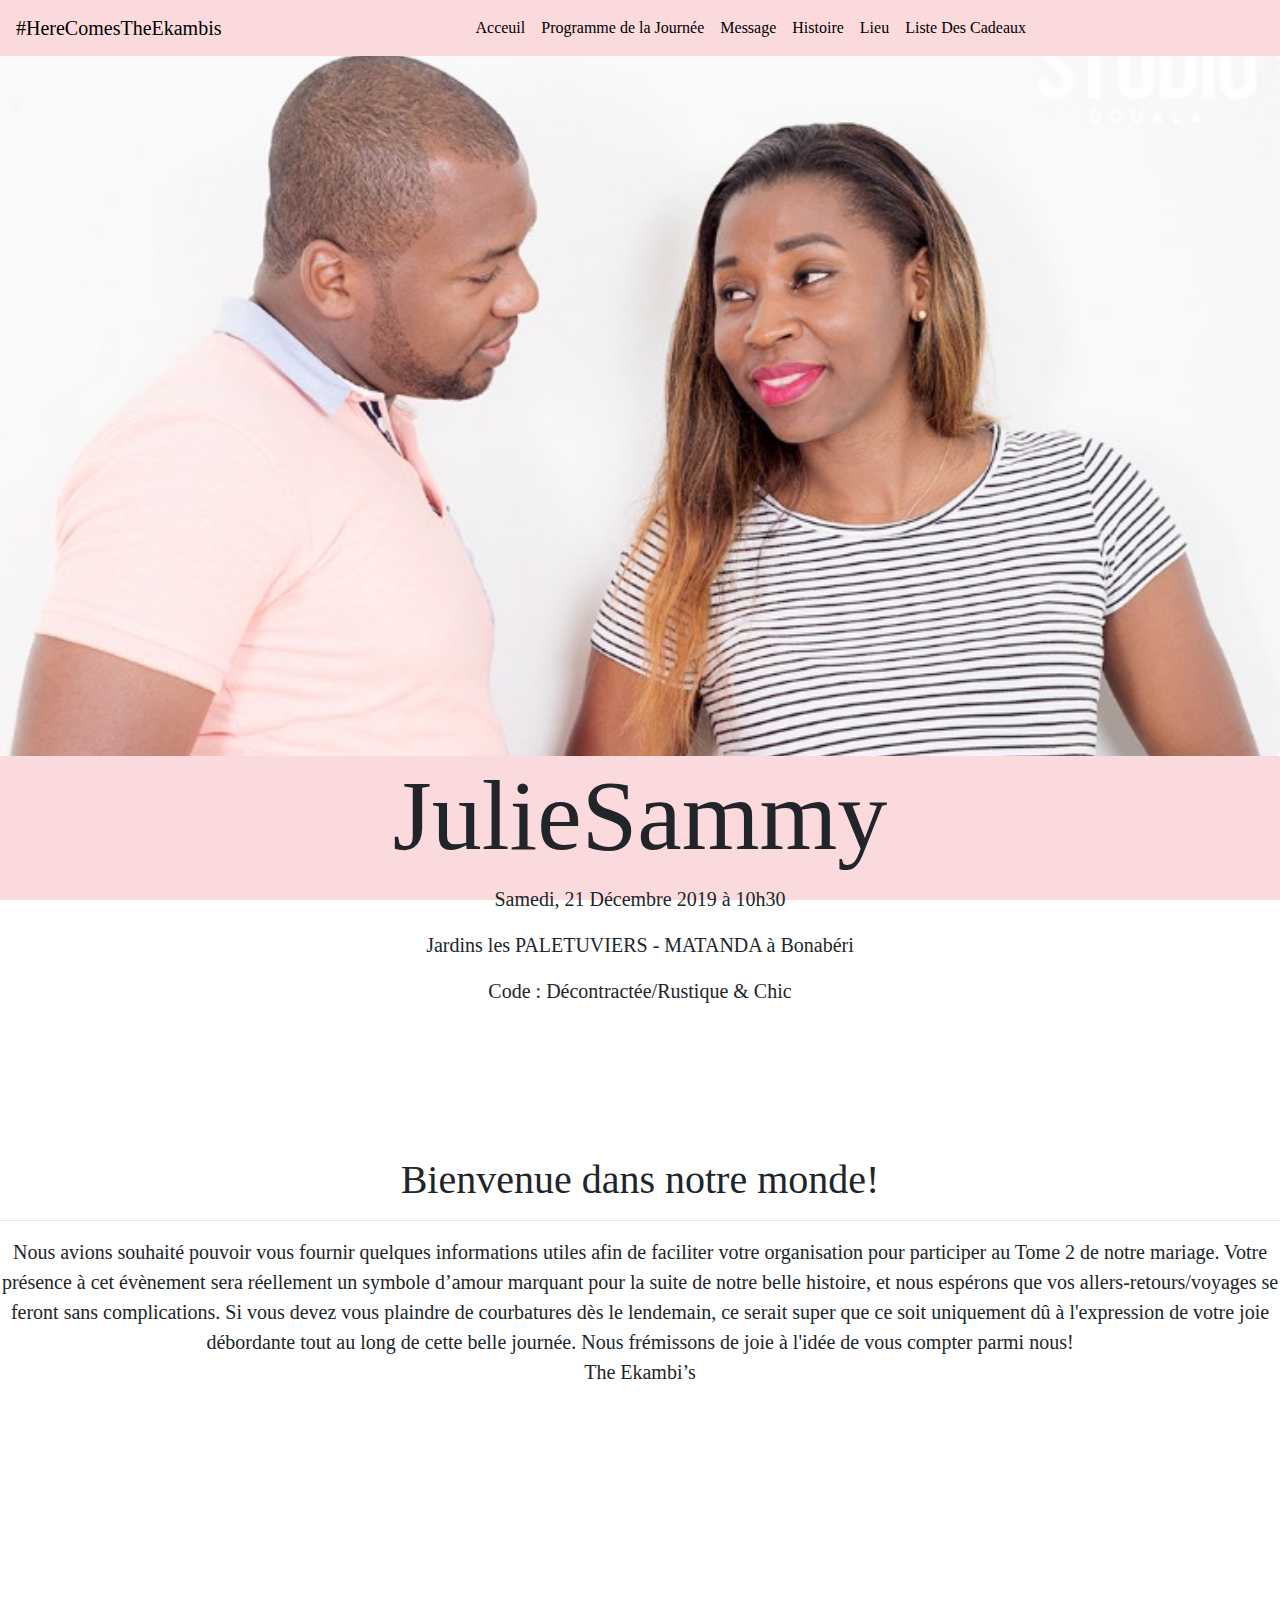
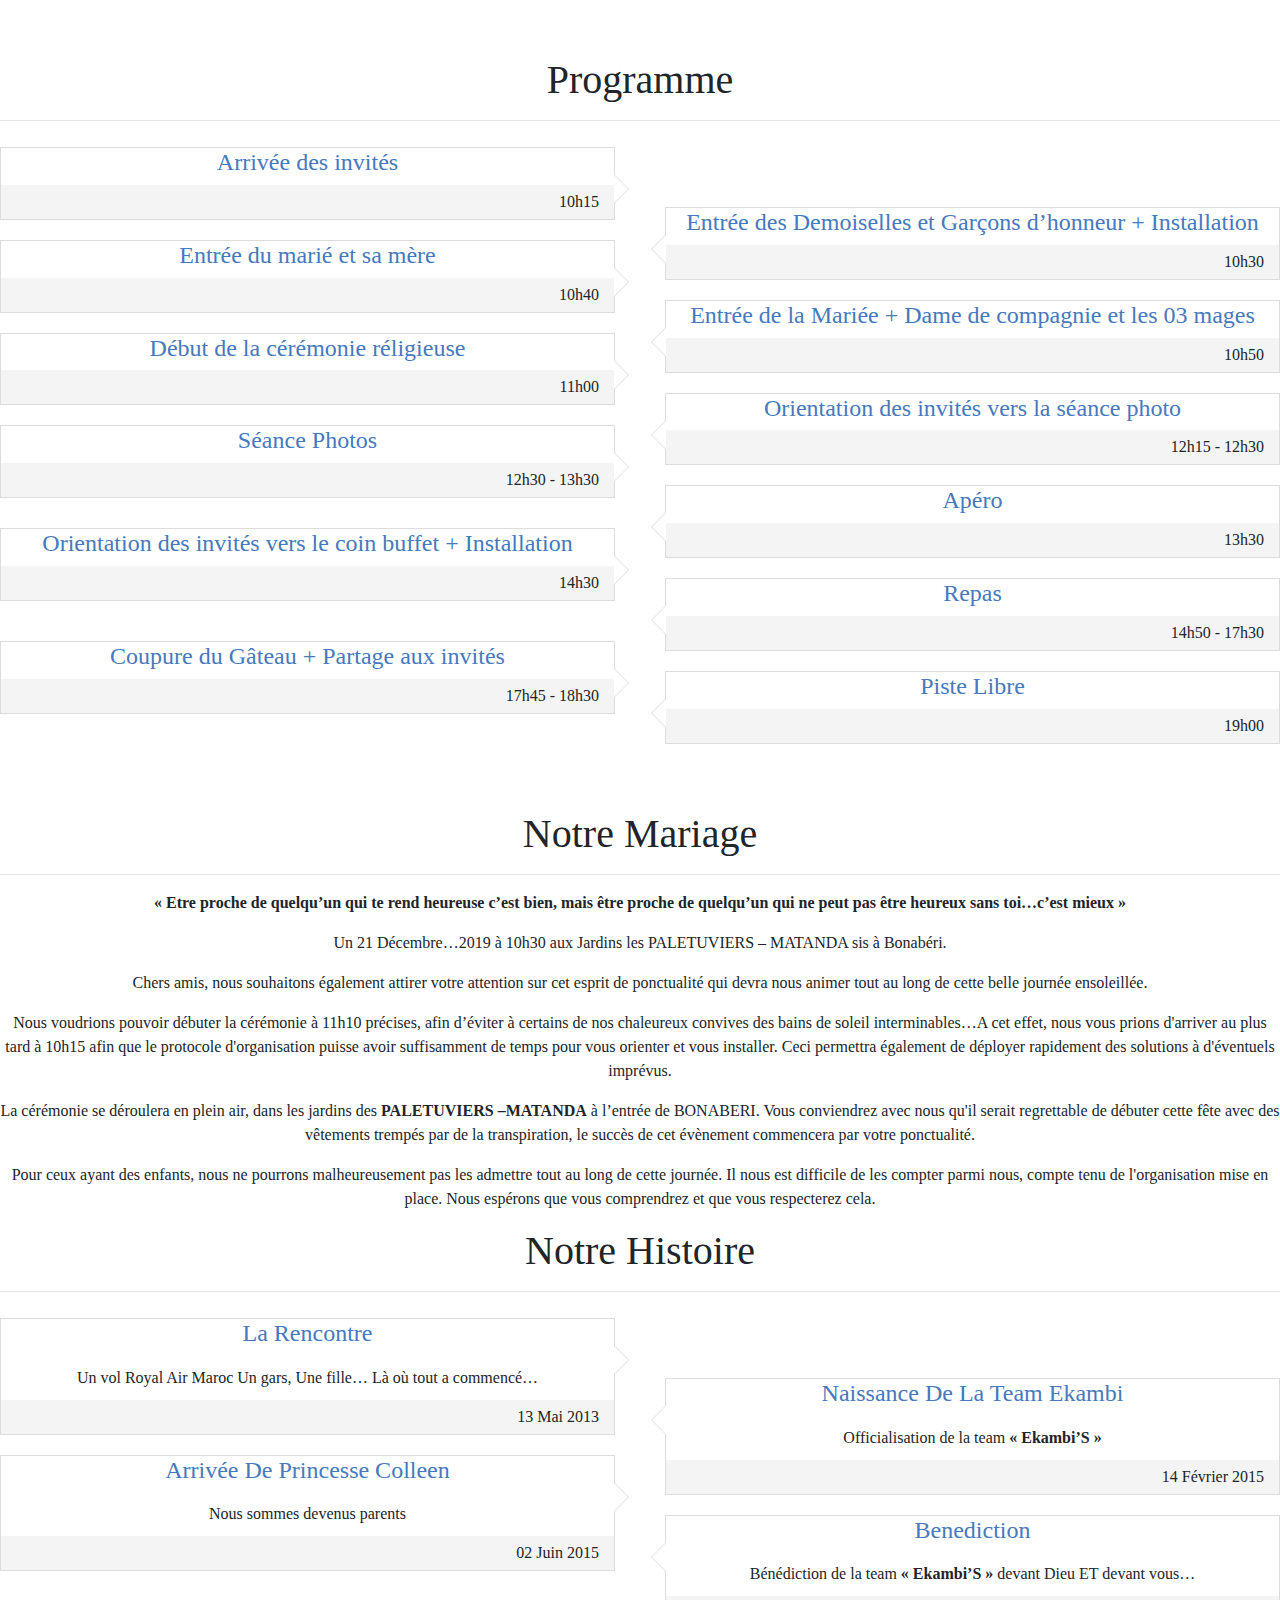
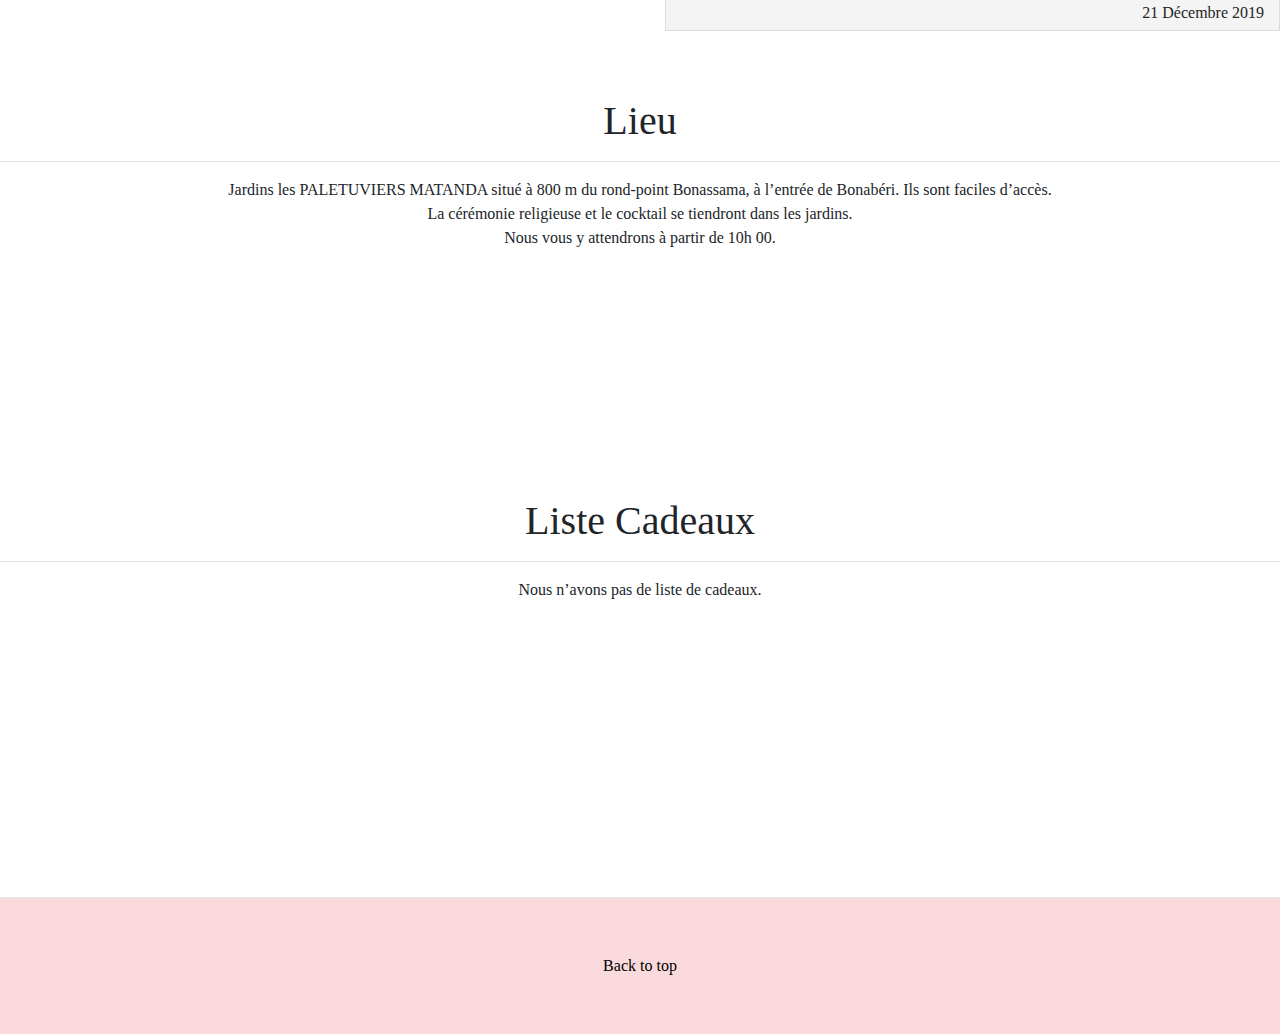
==== commit 15f3b2c7: "fixed" ====
--- a/index.html
+++ b/index.html
@@ -139,7 +139,7 @@
                 <h4><i class="fa fa-crown"></i> Entrée du marié et sa mère</h4>
               </div>
               <div class="timeline-footer">
-                <p class="text-right">10h45</p>
+                <p class="text-right">10h40</p>
               </div>
             </div>
           </li>
@@ -153,7 +153,7 @@
                 <h4><i class="fa fa-chess-queen"></i> Entrée de la Mariée + Dame de compagnie et les 03 mages</h4>
               </div>
               <div class="timeline-footer">
-                <p class="text-right">10h55</p>
+                <p class="text-right">10h50</p>
               </div>
             </div>
           </li>
@@ -167,7 +167,7 @@
                 <h4><i class="fa fa-church"></i> Début de la cérémonie réligieuse</h4>
               </div>
               <div class="timeline-footer">
-                <p class="text-right">11h10</p>
+                <p class="text-right">11h00</p>
               </div>
             </div>
           </li>
@@ -277,7 +277,7 @@
         <h1>Notre Mariage</h1>
         <hr />
         <p><span class="font-weight-bold">« Etre proche de quelqu’un qui te rend heureuse c’est bien, mais être proche de quelqu’un qui ne peut pas être heureux sans toi…c’est mieux »</span></p>
-        <p>Un 21 Décembre…2019 à 11h10 aux Jardins les PALETUVIERS – MATANDA sis à Bonabéri.</p>
+        <p>Un 21 Décembre…2019 à 10h30 aux Jardins les PALETUVIERS – MATANDA sis à Bonabéri.</p>
         <p>Chers amis, nous souhaitons également attirer votre attention sur cet esprit de ponctualité qui devra nous animer tout au long de cette belle journée ensoleillée.</p>
         <p>Nous voudrions pouvoir débuter la cérémonie à 11h10 précises, afin d’éviter à
           certains de nos chaleureux convives des bains de soleil interminables…A cet effet,
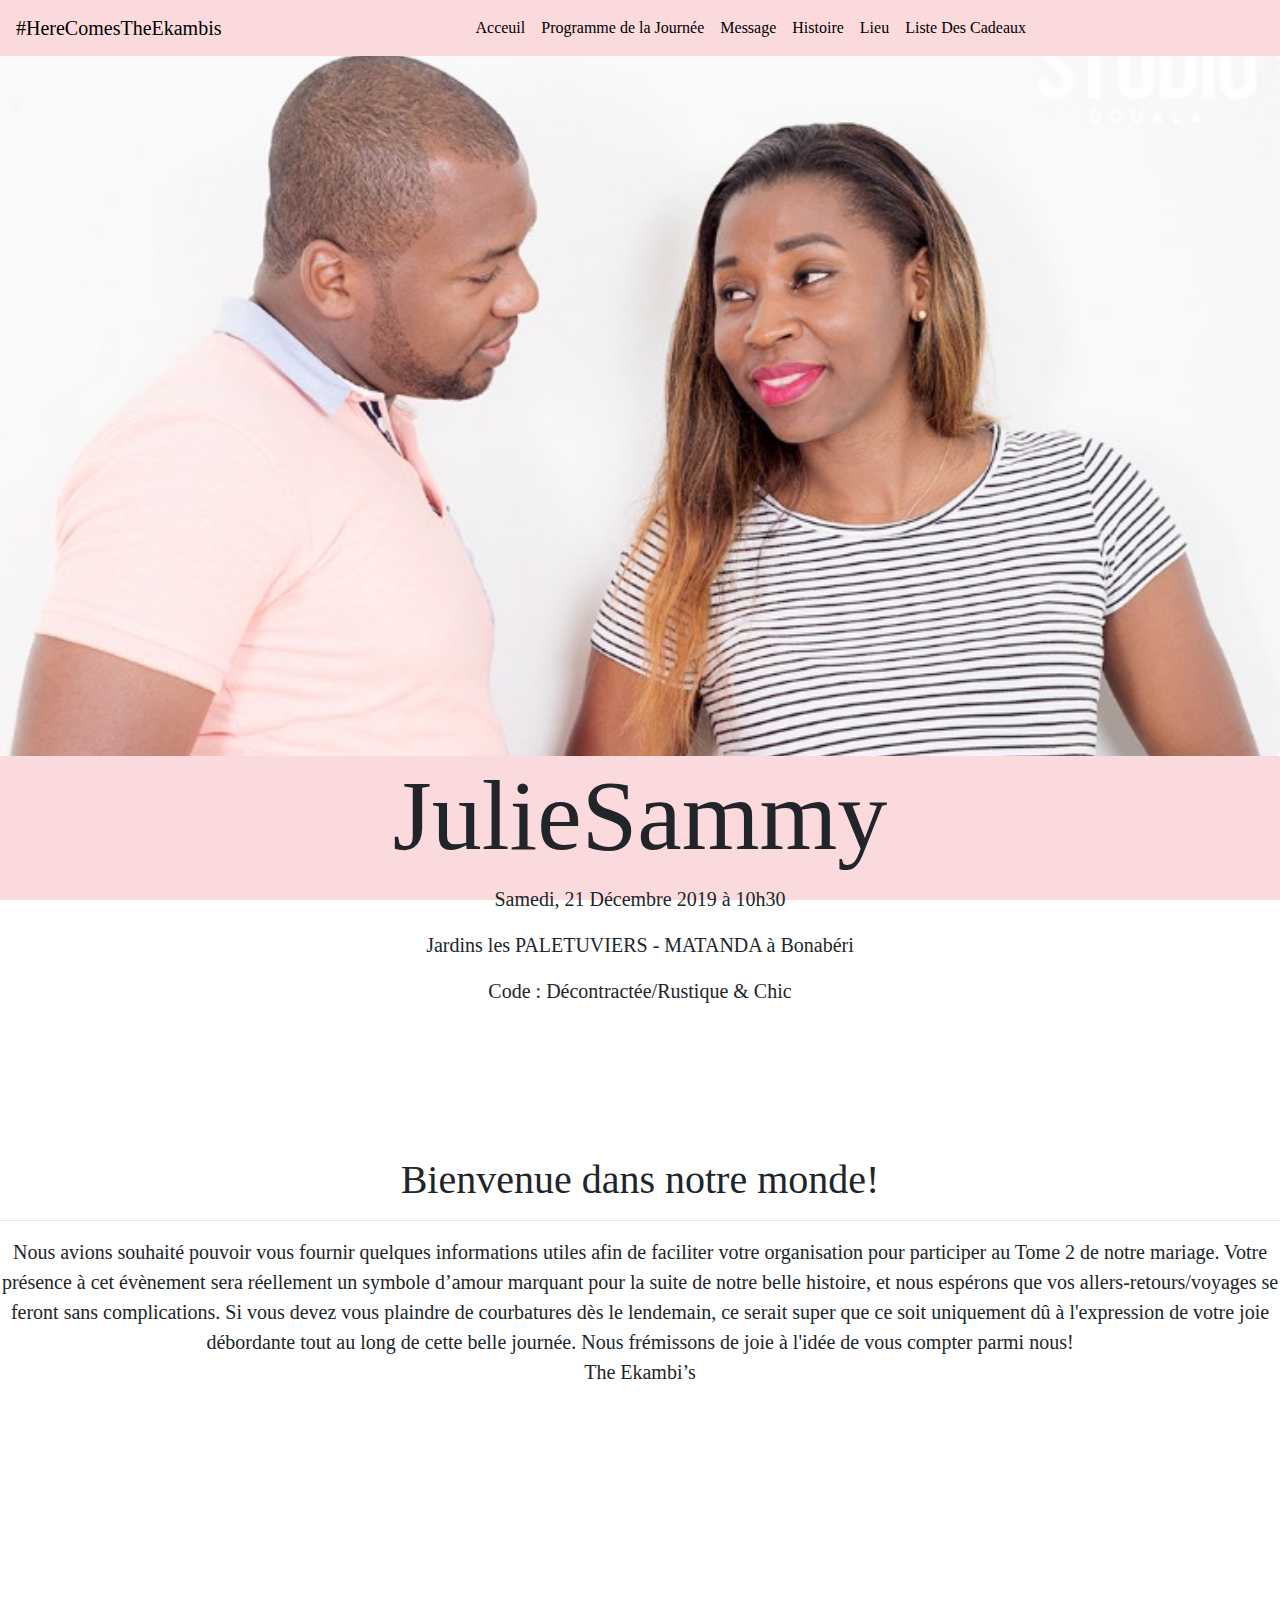
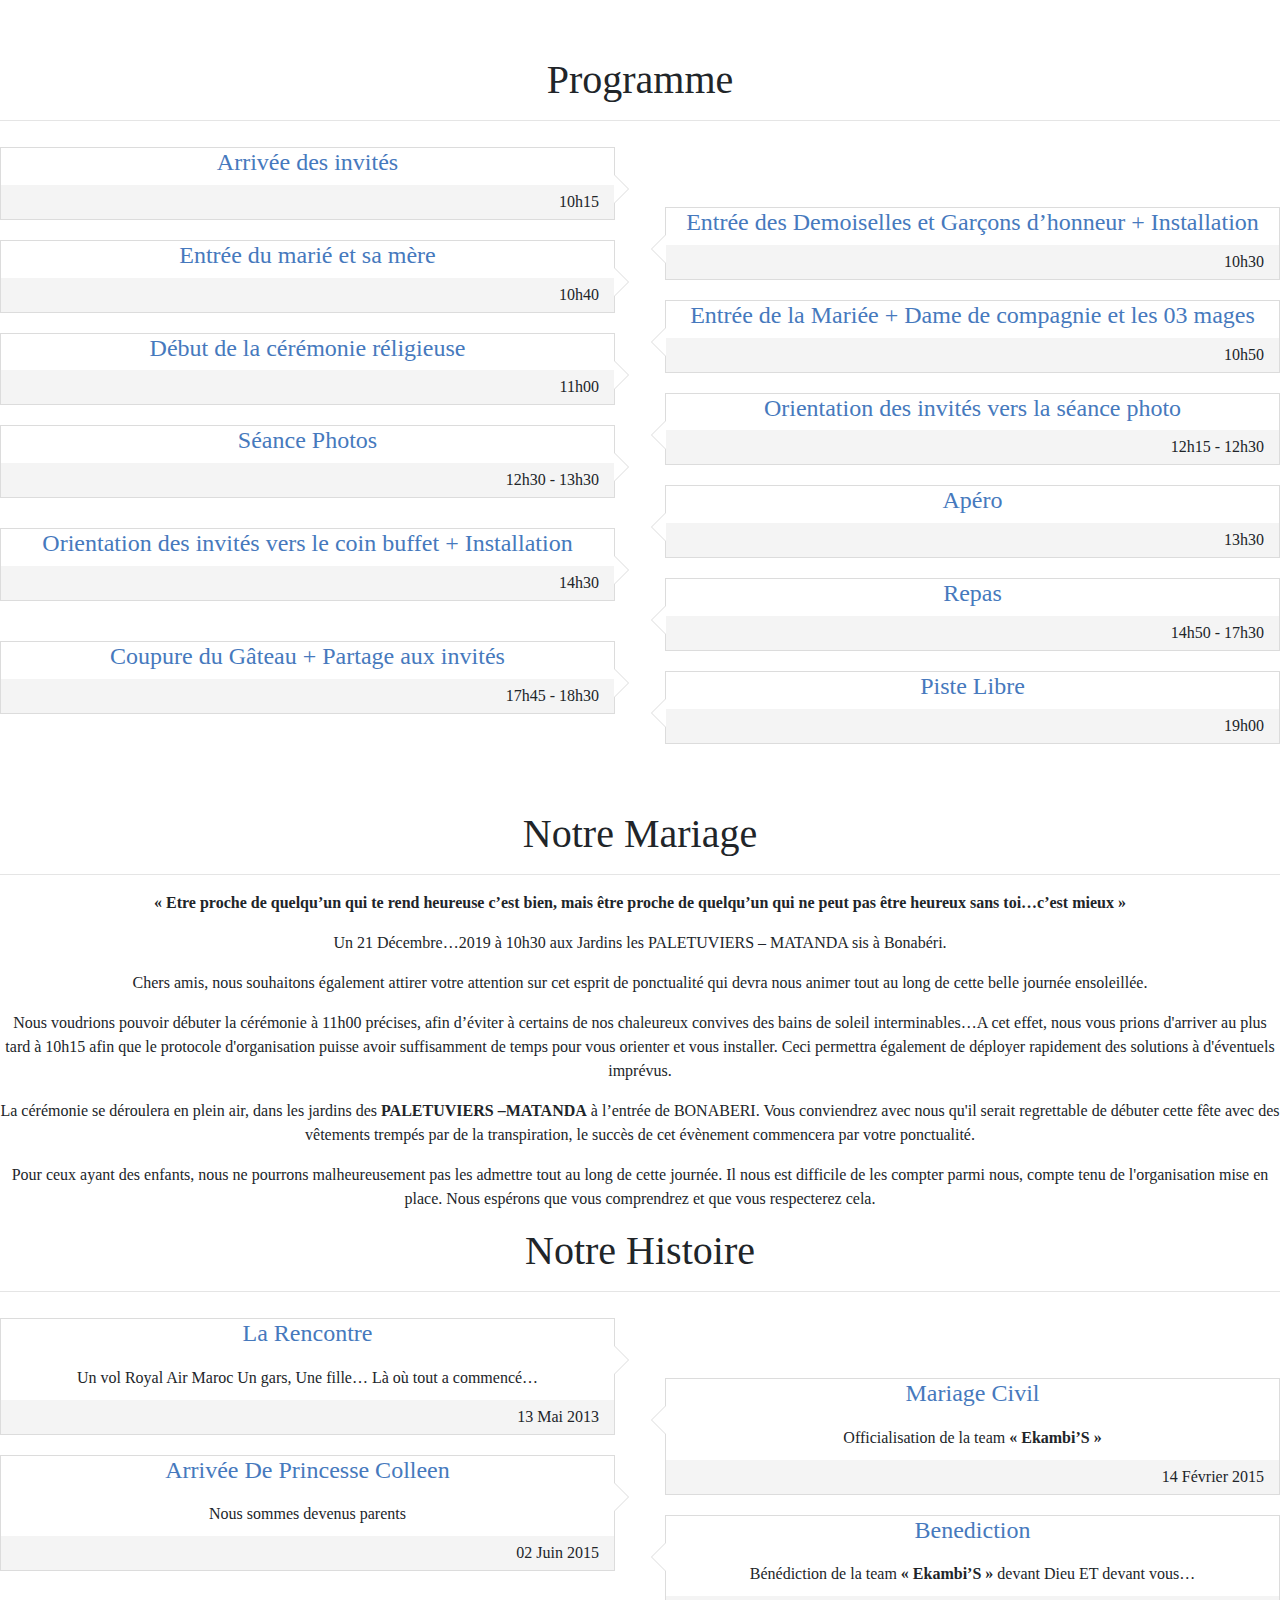
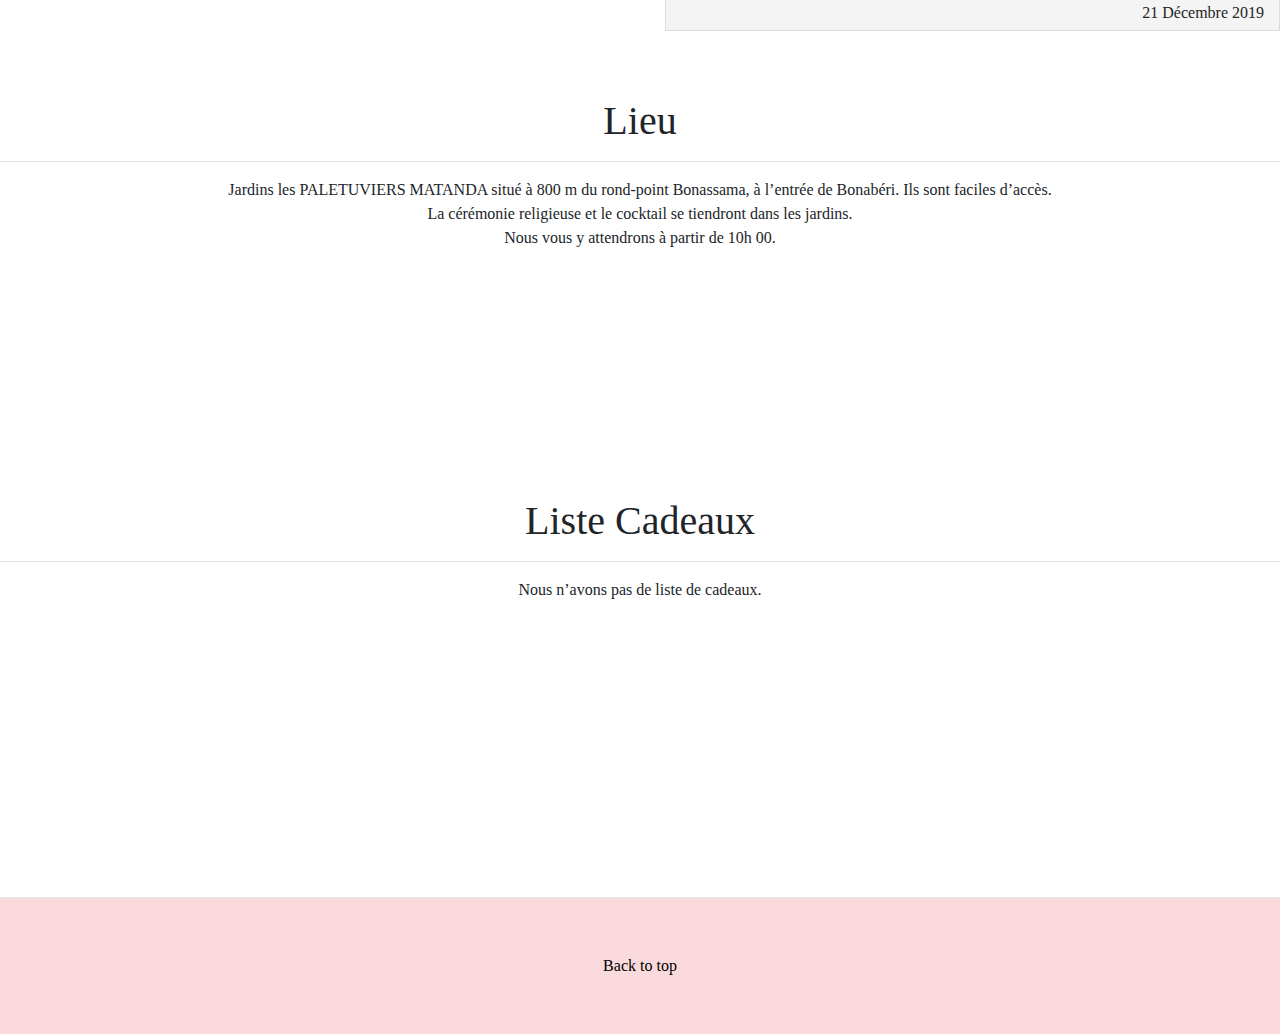
==== commit 9b290e04: "added something more" ====
--- a/index.html
+++ b/index.html
@@ -279,7 +279,7 @@
         <p><span class="font-weight-bold">« Etre proche de quelqu’un qui te rend heureuse c’est bien, mais être proche de quelqu’un qui ne peut pas être heureux sans toi…c’est mieux »</span></p>
         <p>Un 21 Décembre…2019 à 10h30 aux Jardins les PALETUVIERS – MATANDA sis à Bonabéri.</p>
         <p>Chers amis, nous souhaitons également attirer votre attention sur cet esprit de ponctualité qui devra nous animer tout au long de cette belle journée ensoleillée.</p>
-        <p>Nous voudrions pouvoir débuter la cérémonie à 11h10 précises, afin d’éviter à
+        <p>Nous voudrions pouvoir débuter la cérémonie à 11h00 précises, afin d’éviter à
           certains de nos chaleureux convives des bains de soleil interminables…A cet effet,
           nous vous prions d&#39;arriver au plus tard à 10h15 afin que le protocole d&#39;organisation
           puisse avoir suffisamment de temps pour vous orienter et vous installer. Ceci
@@ -322,7 +322,7 @@
             </div>
             <div class="timeline-panel">
               <div class="timeline-heading">
-                <h4><i class="fa fa-ring"></i> Naissance De La Team Ekambi</h4>
+                <h4><i class="fa fa-ring"></i> Mariage Civil</h4>
               </div>
               <div class="timeline-body">
                 <p>
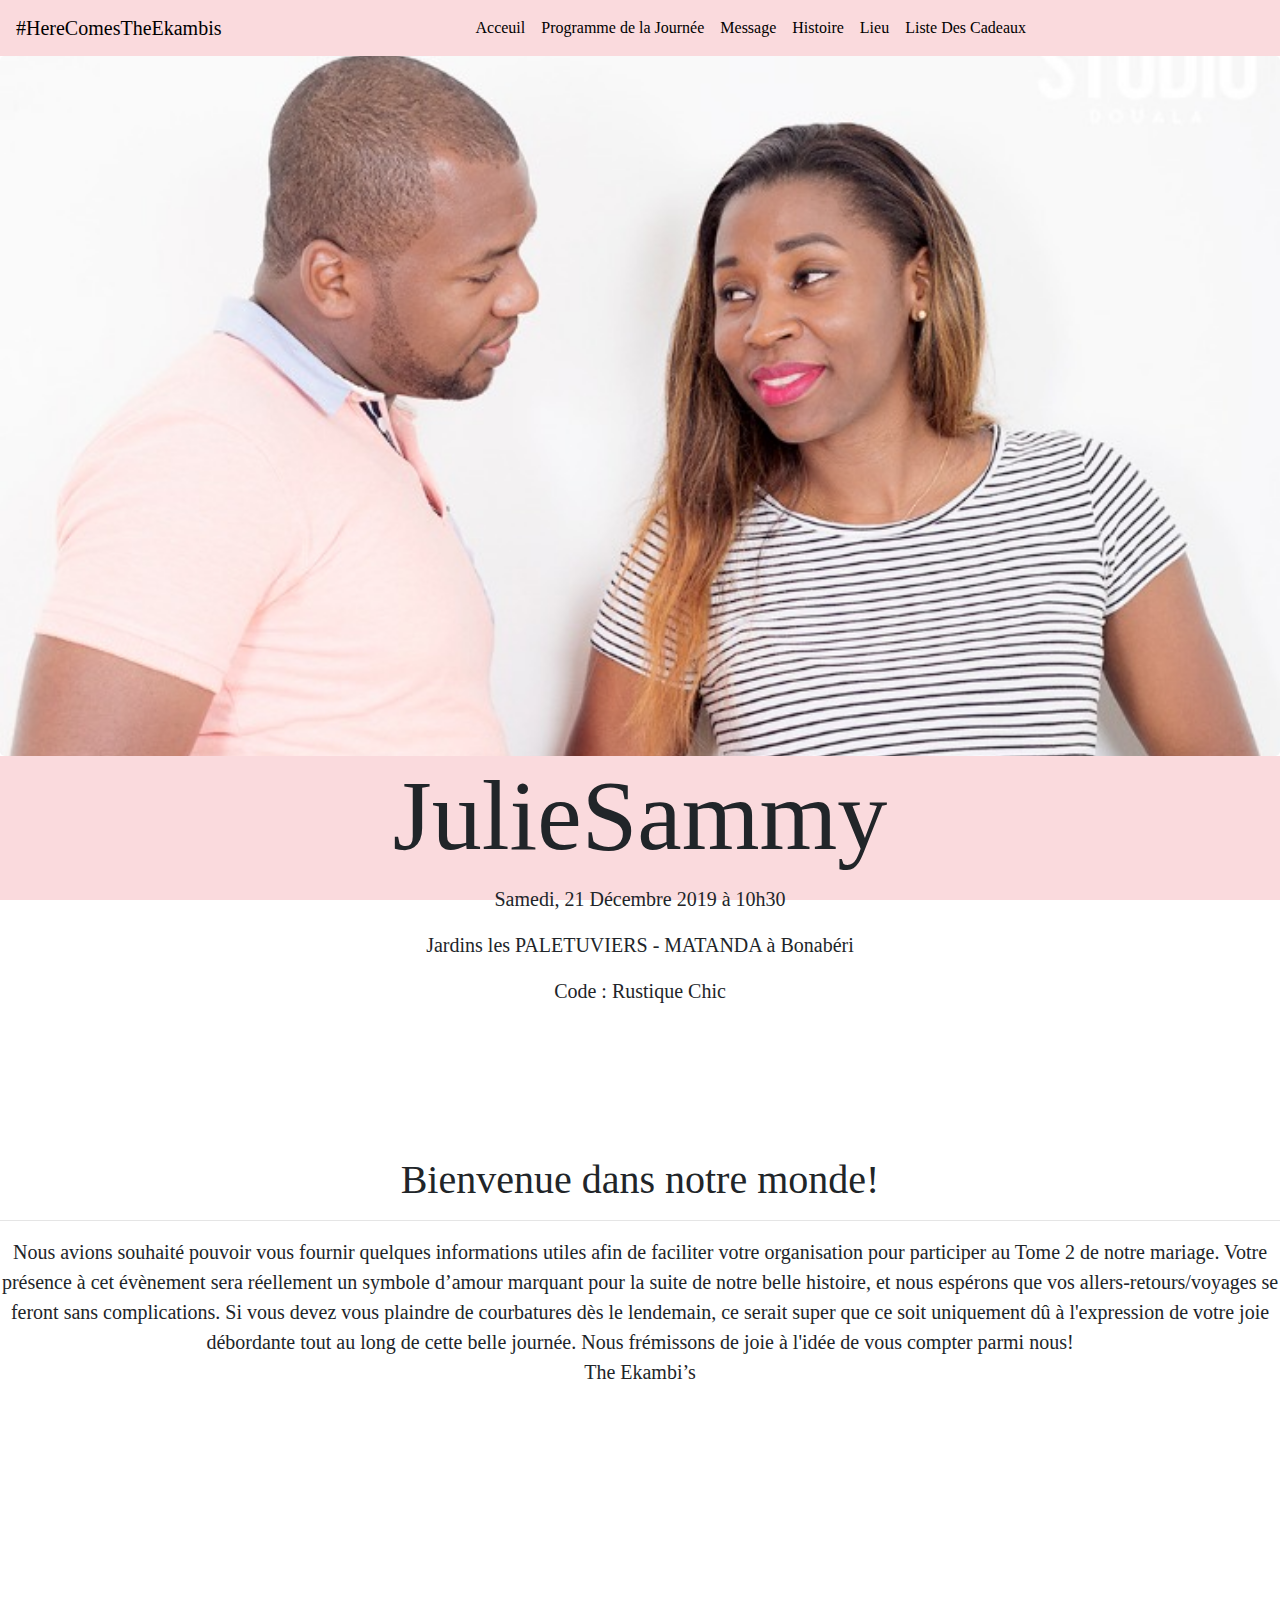
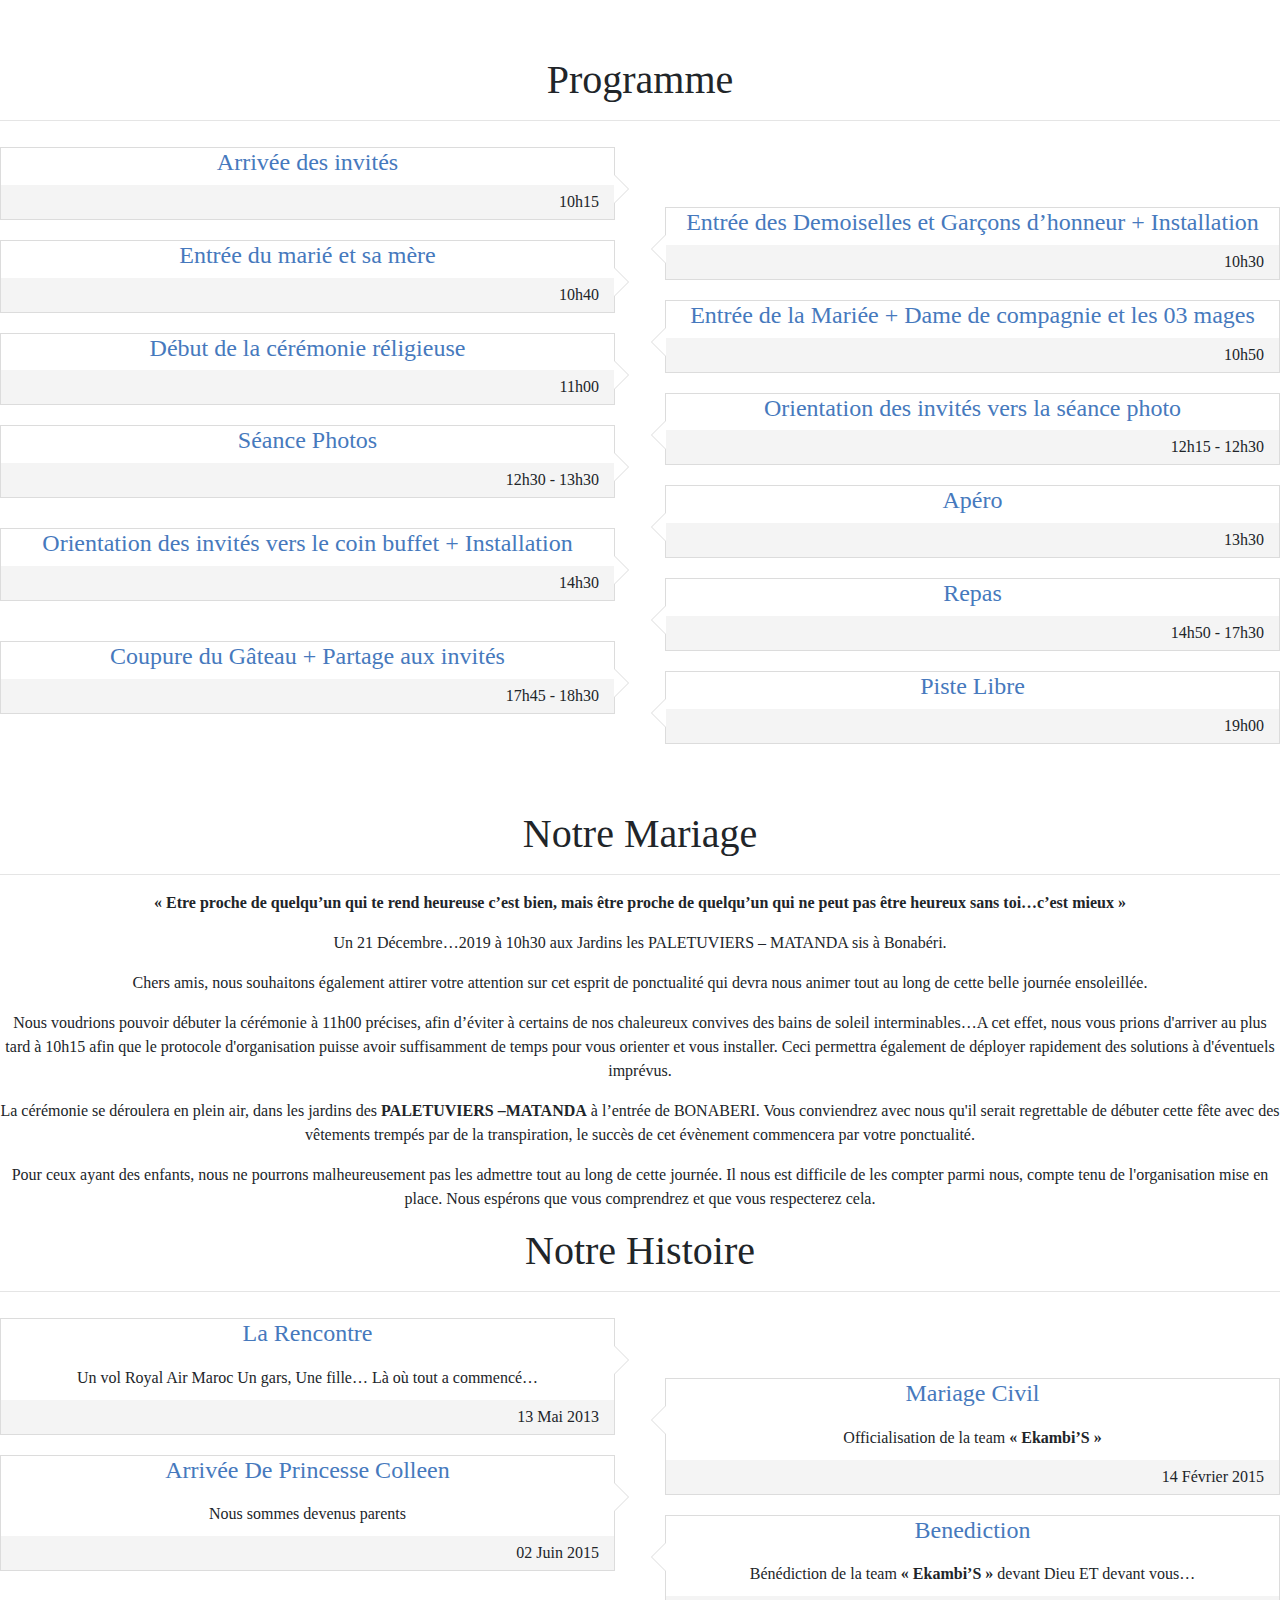
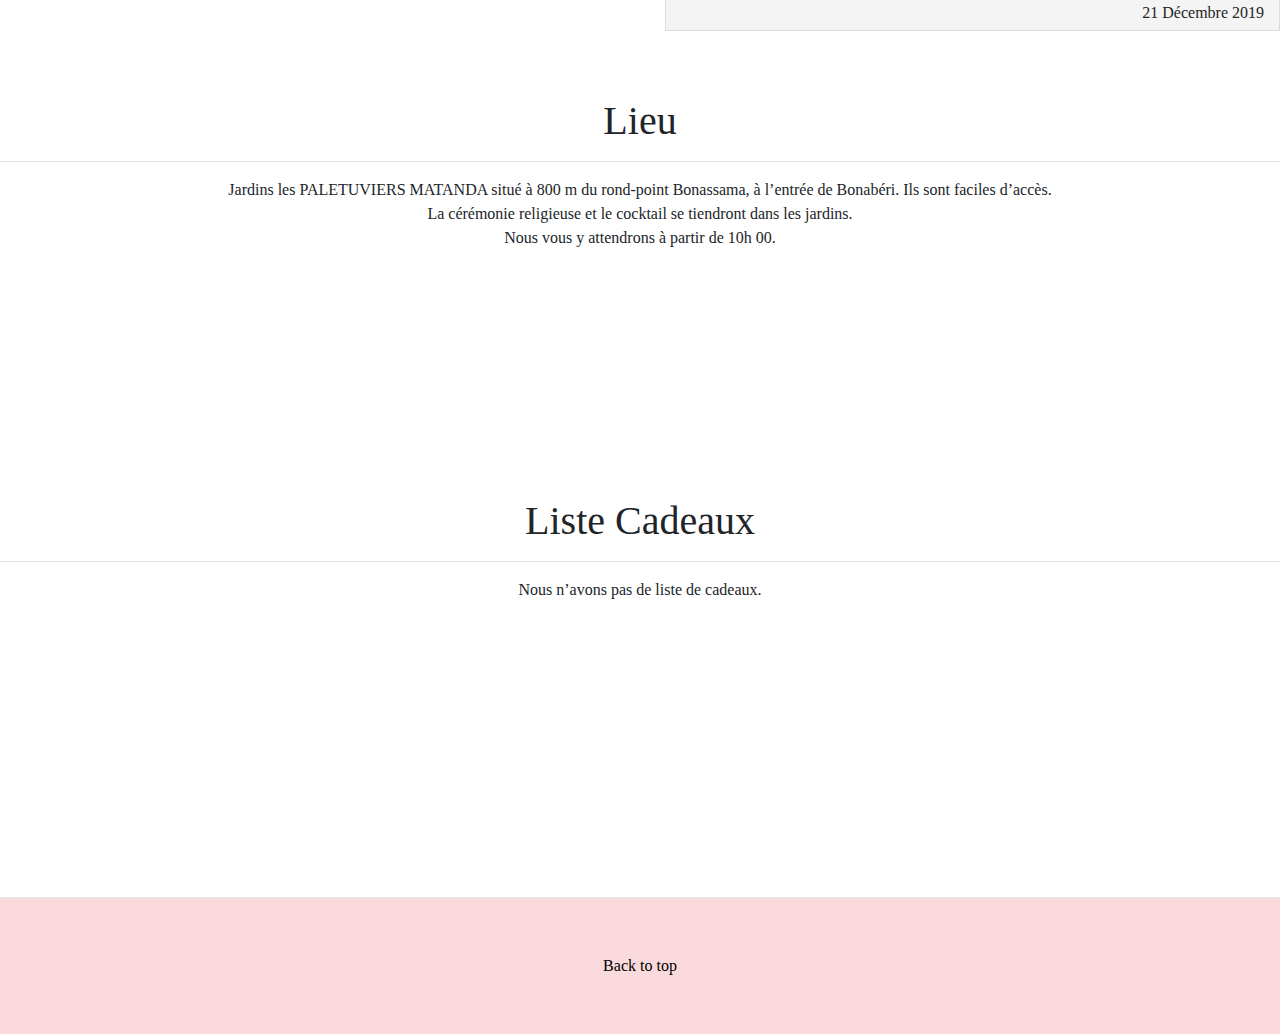
==== commit c4ad3353: "changed dress code" ====
--- a/index.html
+++ b/index.html
@@ -79,7 +79,7 @@
         </p>
         <p class="lead">Jardins les PALETUVIERS - MATANDA à Bonabéri</p>
         <p class="lead">
-          <i class="fa fa-female"></i> <i class="fa fa-male"></i> Code : Décontractée/Rustique &amp; Chic
+          <i class="fa fa-female"></i> <i class="fa fa-male"></i> Code : Rustique Chic
         </p>
       </div>
       <div id="marriage-message" class="paral message-tab text-center">
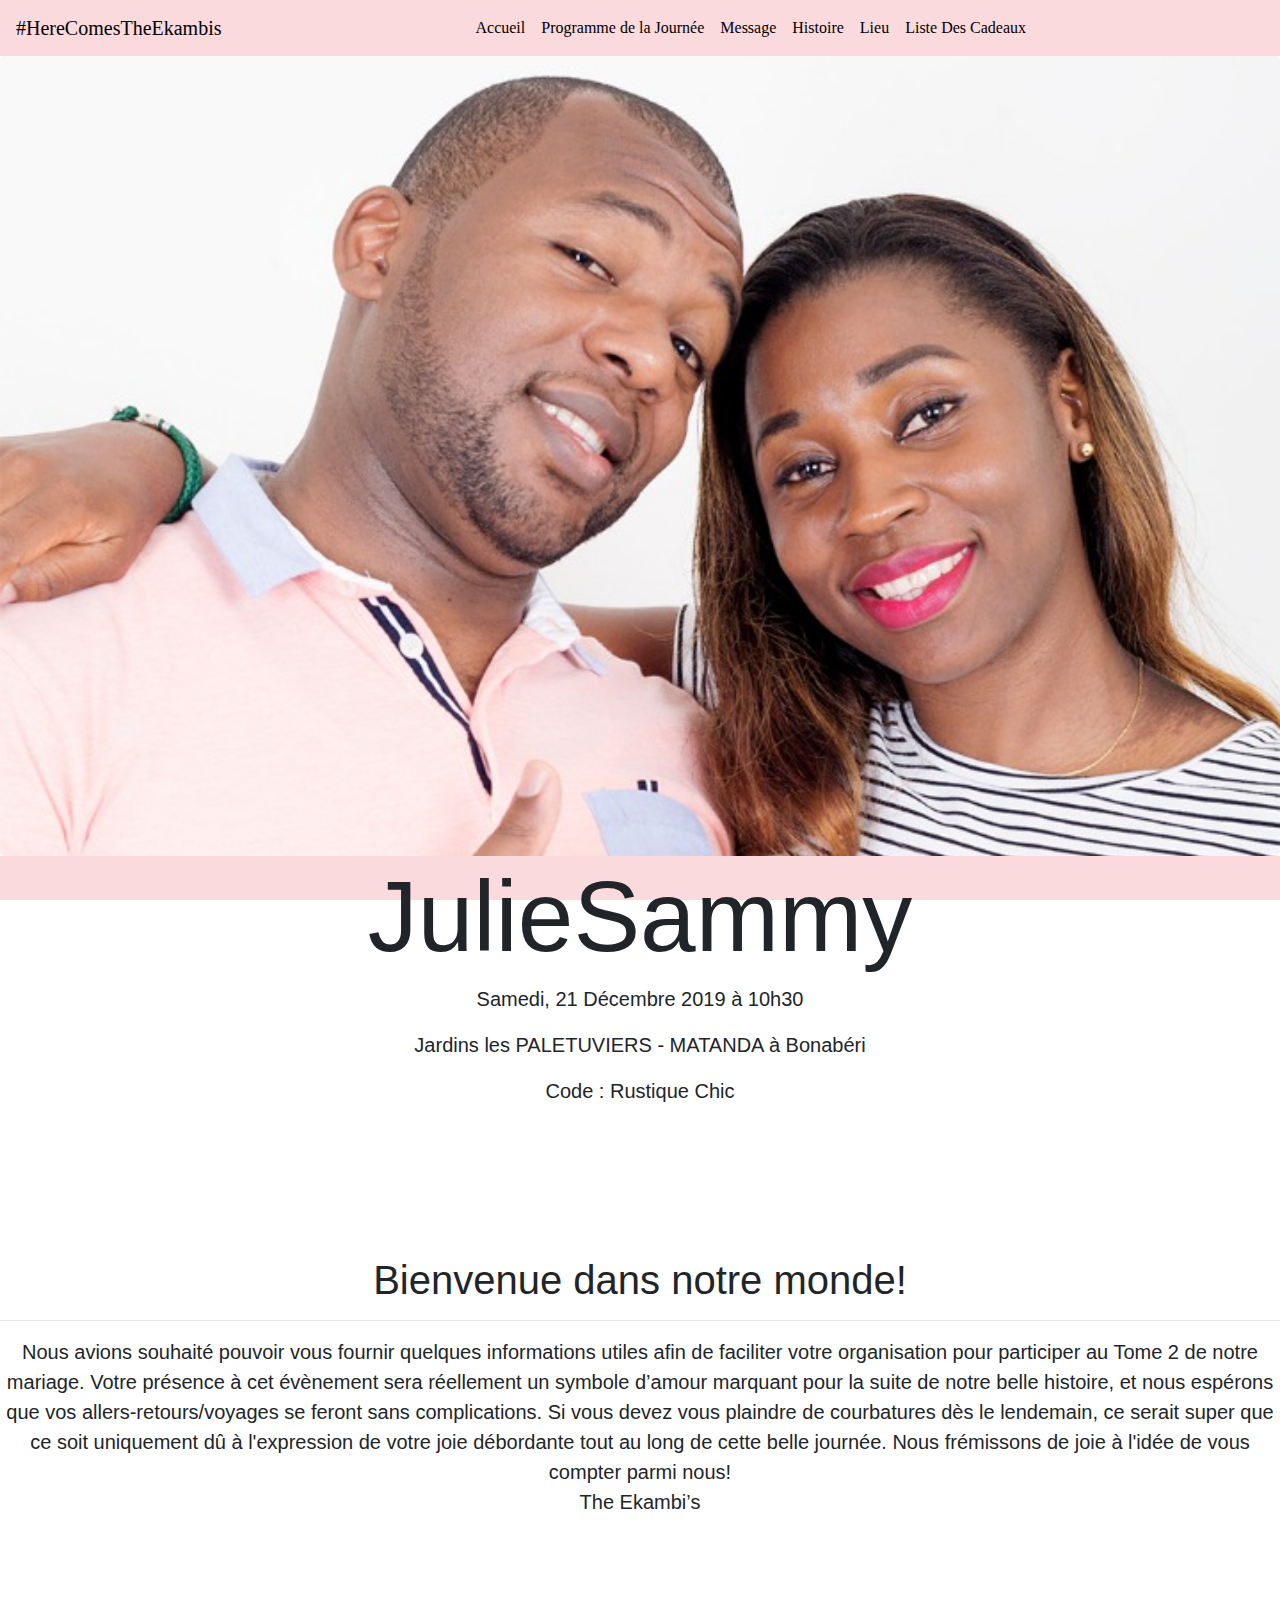
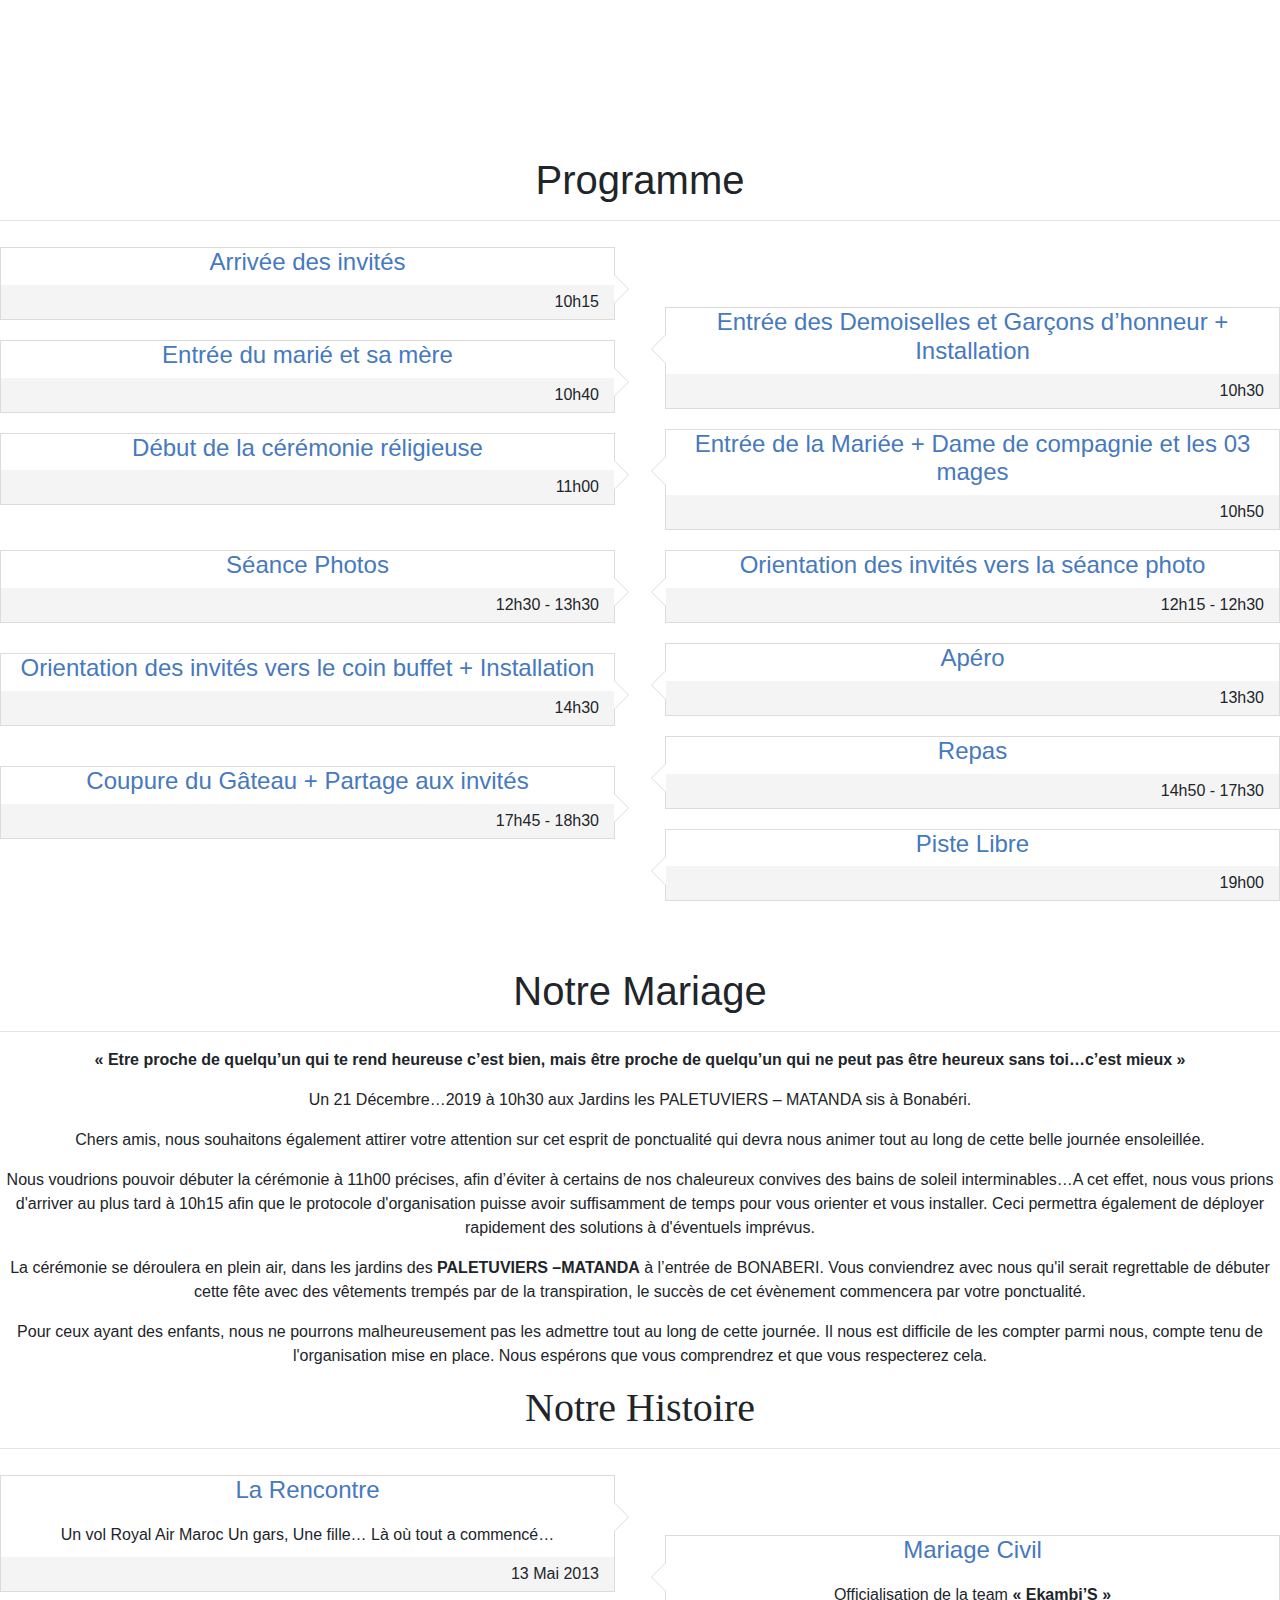
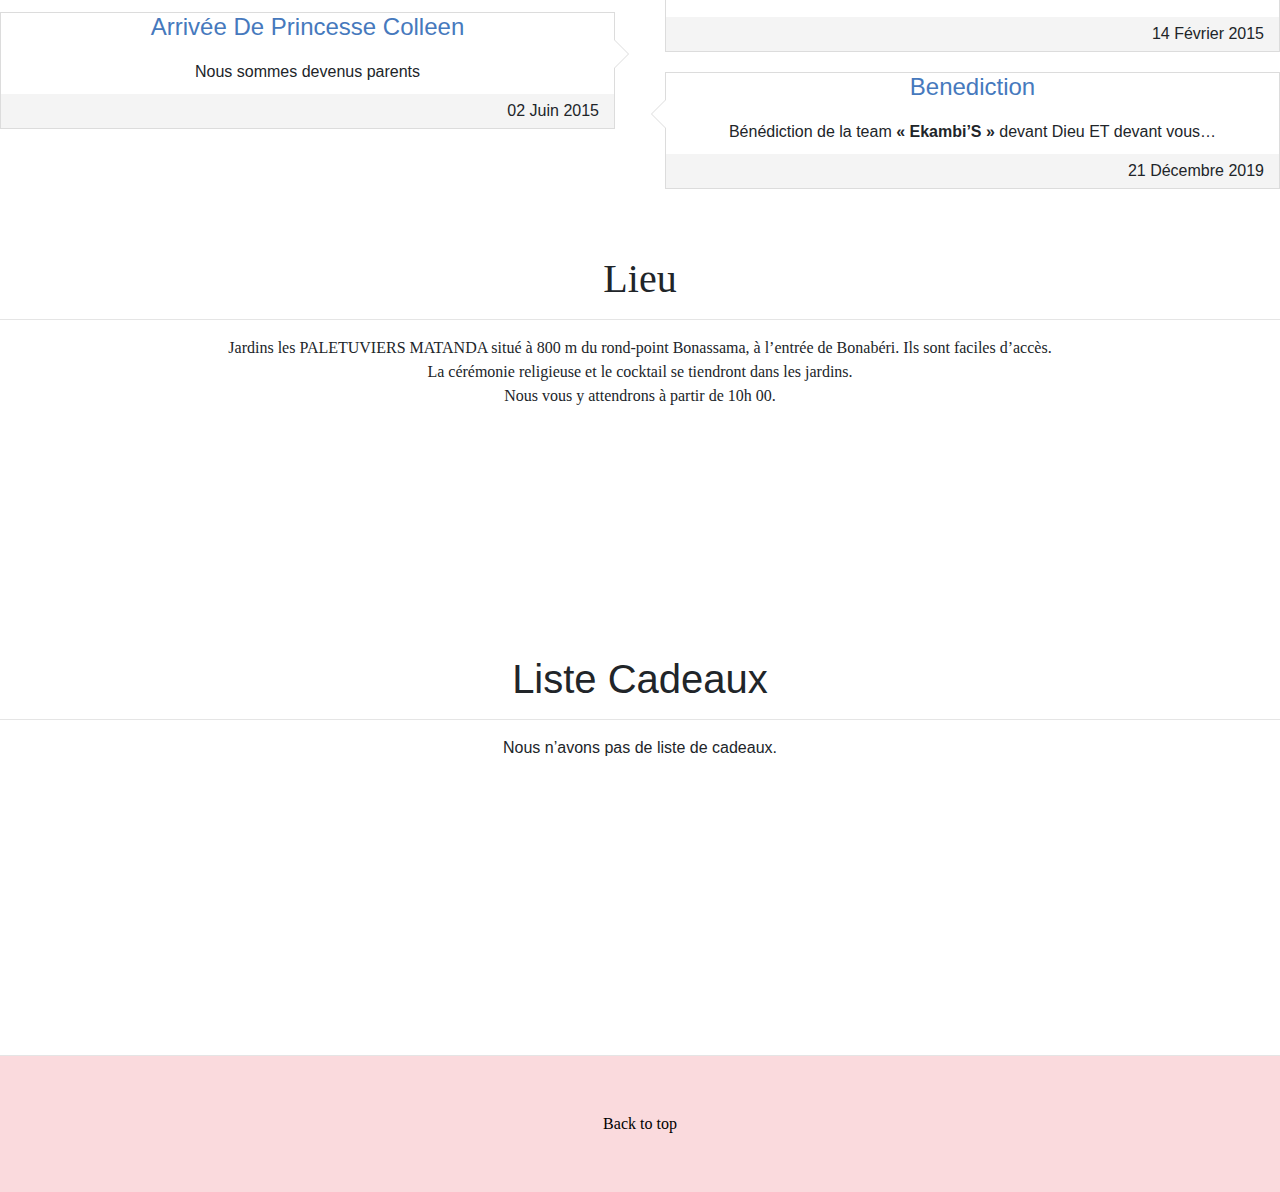
==== commit b2e81b72: "css updates" ====
--- a/index.html
+++ b/index.html
@@ -47,7 +47,7 @@
         <ul class="navbar-nav mx-auto">
           <li class="nav-item active text-center" >
             <a class="nav-link" href="#acceuil" style="color: black;"
-              >Acceuil <span class="sr-only">(current)</span></a
+              >Accueil <span class="sr-only">(current)</span></a
             >
           </li>
           <li class="nav-item text-center">
--- a/css/style.css
+++ b/css/style.css
@@ -32,35 +32,41 @@
 .main-h1-size {
   /* color: #2d241e; */
   font-size: 100px;
-  font-family: "Neue Helvetica";
+  font-family: "Century Gothic", "Neue Helvetica", CenturyGothic, AppleGothic, sans-serif;
 }
 .welcome-tab {
-  background-image: url("../img/people/the-eyes.jpeg");
-  background-position: 10% 3%;
+  background-image: url("../img/people/thumbs.jpeg");
+  background-position: 20% 13%;
   text-align: center;
-  min-height: 700px;
+  min-height: 800px;
 }
 
 .acceuil-tab {
   background-image: url("../img/bg/pink-bg.png");
   min-height: 400px;
+  font-family: "Century Gothic", "Neue Helvetica", CenturyGothic, AppleGothic, sans-serif;
 }
 .marriage-tab {
   background-image: url("../img/bg/white-bg.png");
   min-height: 400px;
+  font-family: "Century Gothic", "Neue Helvetica", CenturyGothic, AppleGothic, sans-serif;
+
 }
 .program-tab {
   background-image: url("../img/bg/pink-bg.png");
   min-height: 400px;
+  font-family: "Century Gothic", "Neue Helvetica", CenturyGothic, AppleGothic, sans-serif;
 }
 .histoire-tab {
   background-image: url("../img/bg/pink-bg.png");
   min-height: 300px;
   background-position: 20% -10%;
+  font-family: "Century Gothic", "Neue Helvetica", CenturyGothic, AppleGothic, sans-serif;
 }
 .message-tab {
   background-image: url("../img/family2.jpeg");
   min-height: 500px;
+  font-family: "Century Gothic", "Neue Helvetica", CenturyGothic, AppleGothic, sans-serif;
 }
 .lieu-tab {
   background-image: url("../img/bg/white-bg.png");
@@ -69,6 +75,7 @@
 .liste-cadeaux-tab {
   background-image: url("../img/bg/pink-bg.png");
   min-height: 400px;
+  font-family: "Century Gothic", "Neue Helvetica", CenturyGothic, AppleGothic, sans-serif;
 }
 
 body {
